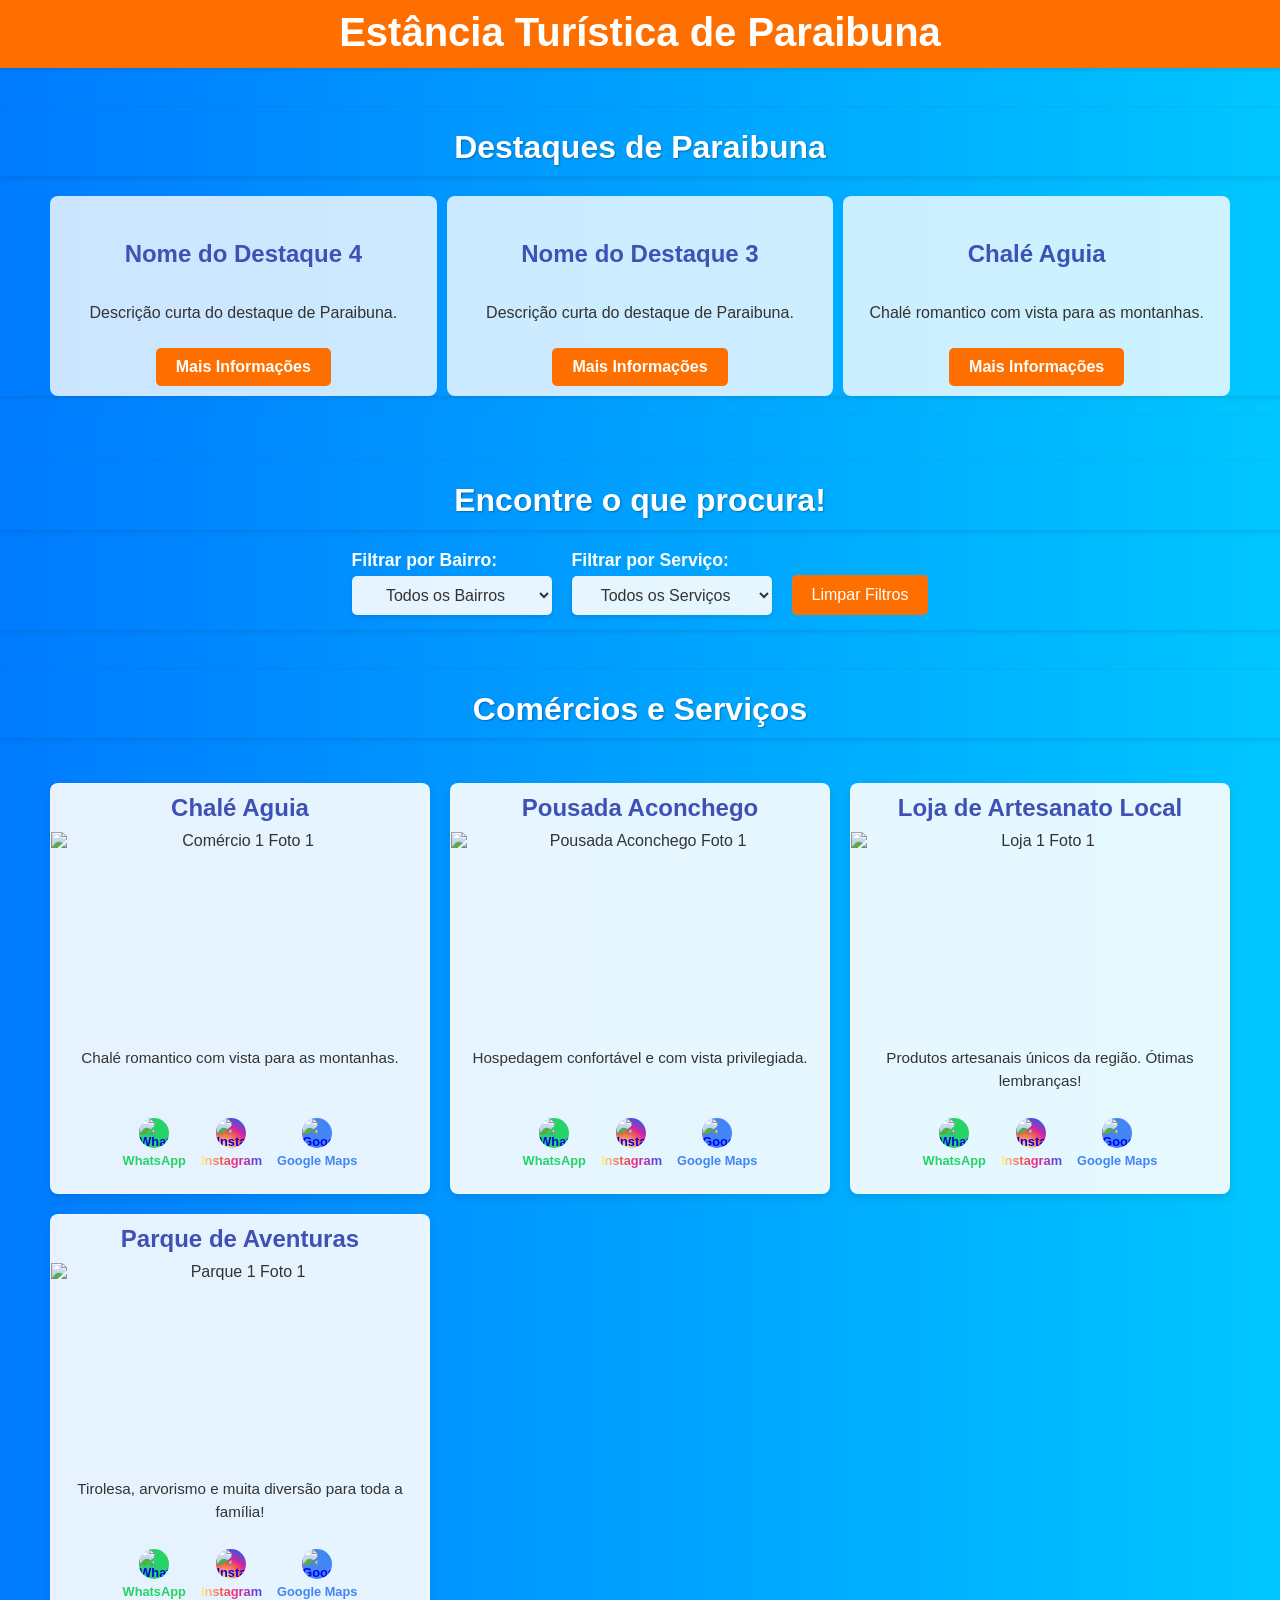
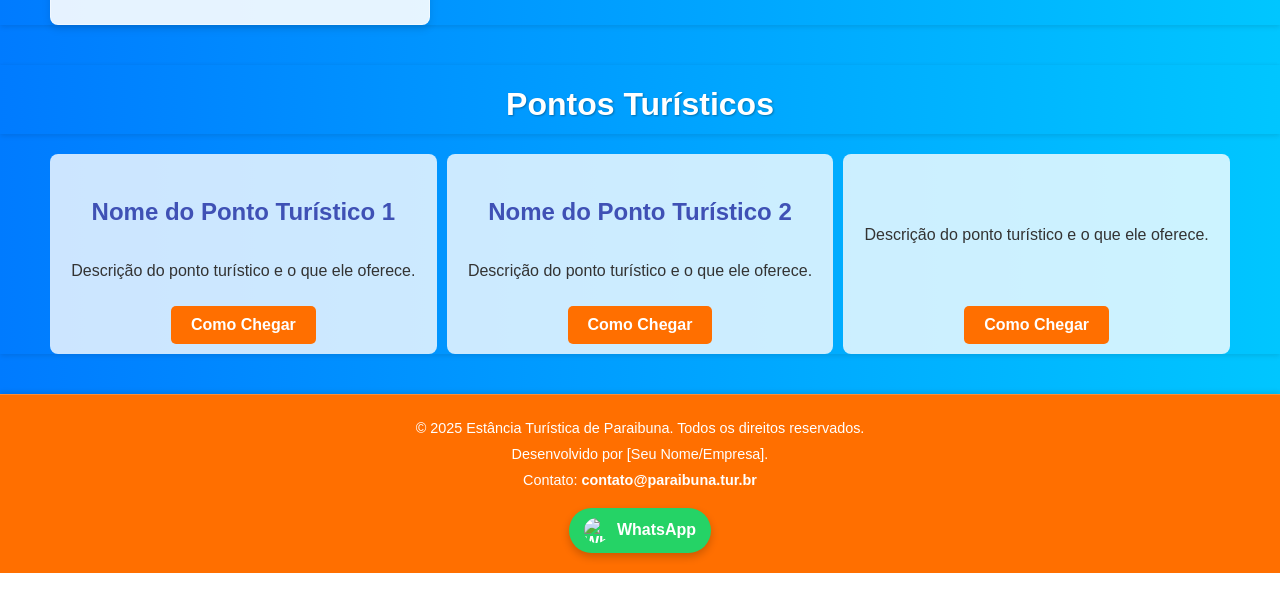
==== index.htm @ 06faa643 "Add files via upload" ====
<!DOCTYPE html>
<html lang="pt-BR">
<head>
    <meta charset="UTF-8">
    <meta name="viewport" content="width=device-width, initial-scale=1.0">
    <title>Estância Turística de Paraibuna</title>
    <link rel="stylesheet" href="style.css">
</head>
<body>
    <header id="main-header">
        <h1>Estância Turística de Paraibuna</h1>
    </header>

    <main>
        <section class="carousel-section" id="destaques">
            <h2>Destaques de Paraibuna</h2>
            <div class="section-content-wrapper"> 
                <div class="carousel-container">
                    <div class="carousel-track" id="destaques-track">
                        <div class="carousel-item">
                            <img src="img/chaleaguia.jpeg" alt="Destaque 1">
                            <h3>Chalé Aguia</h3>
                            <p>Chalé romantico com vista para as montanhas.</p>
                            <a href="https://wa.me/5511930080331" target="_blank" class="more-info-btn">Mais Informações</a>
                        </div>
                        <div class="carousel-item">
                            <img src="img/anuncie_aqui.jpg" alt="Destaque 2">
                            <h3>Nome do Destaque 2</h3>
                            <p>Descrição curta do destaque de Paraibuna.</p>
                            <a href="https://wa.me/5512912345678" target="_blank" class="more-info-btn">Mais Informações</a>
                        </div>
                        <div class="carousel-item">
                            <img src="img/anuncie_aqui.jpg" alt="Destaque 3">
                            <h3>Nome do Destaque 3</h3>
                            <p>Descrição curta do destaque de Paraibuna.</p>
                            <a href="https://wa.me/5512912345678" target="_blank" class="more-info-btn">Mais Informações</a>
                        </div>
                        <div class="carousel-item">
                            <img src="https://via.placeholder.com/600x400/FF5733/FFFFFF?text=Destaque+4" alt="Destaque+4">
                            <h3>Nome do Destaque 4</h3>
                            <p>Descrição curta do destaque de Paraibuna.</p>
                            <a href="https://wa.me/5512912345678" target="_blank" class="more-info-btn">Mais Informações</a>
                        </div>
                    </div>
                </div>
            </div> 
        </section>

        <section class="filters-section">
            <h2>Encontre o que procura!</h2>
            <div class="section-content-wrapper"> 
                <div class="filters-content"> 
                    <div class="filter-group">
                        <label for="bairro-filter">Filtrar por Bairro:</label>
                        <select id="bairro-filter">
                            <option value="todos">Selecione um Bairro</option> 
                            </select>
                    </div>
                    <div class="filter-group">
                        <label for="servico-filter">Filtrar por Serviço:</label>
                        <select id="servico-filter">
                            <option value="todos">Selecione um Serviço</option> 
                            </select>
                    </div>
                    <button class="clear-filter-btn" id="clear-filter-btn">Limpar Filtros</button>
                </div>
            </div> 
        </section>

        <section class="ads-section" id="ads-section"> <h2>Comércios e Serviços</h2>
            <div id="filter-message"></div> 
            <div class="section-content-wrapper"> 
                <div class="ads-grid">
                    <div class="ad-item" data-bairro="campo redondo" data-servico="Pousadas">
                        <h3>Chalé Aguia</h3>
                        <div class="mini-carousel-container">
                            <div class="mini-carousel-track">
                                <div class="mini-carousel-slide"><img src="img/chaleaguia.jpeg" alt="Comércio 1 Foto 1"></div>
                                <div class="mini-carousel-slide"><img src="https://via.placeholder.com/300x200/00FF00/FFFFFF?text=Comercio+1.2" alt="Comércio 1 Foto 2"></div>
                                <div class="mini-carousel-slide"><img src="https://via.placeholder.com/300x200/0000FF/FFFFFF?text=Comercio+1.3" alt="Comércio 1 Foto 3"></div>
                                <div class="mini-carousel-slide"><img src="https://via.placeholder.com/300x200/FF0000/FFFFFF?text=Comercio+1.1" alt="Comércio 1 Foto 1"></div>
                                <div class="mini-carousel-slide"><img src="https://via.placeholder.com/300x200/00FF00/FFFFFF?text=Comercio+1.2" alt="Comércio 1 Foto 2"></div>
                            </div>
                        </div>
                        <p>Chalé romantico com vista para as montanhas.</p>
                        <div class="social-buttons">
                            <a href="https://wa.me/5511930080331" target="_blank" class="whatsapp-btn">
                                <img src="https://upload.wikimedia.org/wikipedia/commons/thumb/6/6b/WhatsApp.svg/1200px-WhatsApp.svg.png" alt="WhatsApp">
                                <span>WhatsApp</span>
                            </a>
                            <a href="https://instagram.com/renaissance.chales" target="_blank" class="instagram-btn">
                                <img src="https://upload.wikimedia.org/wikipedia/commons/thumb/e/e7/Instagram_logo_2016.svg/1024px-Instagram_logo_2016.svg.png" alt="Instagram">
                                <span>Instagram</span>
                            </a>
                            <a href="https://maps.app.goo.gl/dh6Ki7bWK6wwZjPR6" target="_blank" class="googlemaps-btn">
                                <img src="https://upload.wikimedia.org/wikipedia/commons/thumb/a/aa/Maps_icon_%282020%29.svg/1200px-Maps_icon_%282020%29.svg.png" alt="Google Maps">
                                <span>Google Maps</span>
                            </a>
                        </div>
                    </div>
                    <div class="ad-item" data-bairro="vila-niteroi" data-servico="hospedagem">
                        <h3>Pousada Aconchego</h3>
                        <div class="mini-carousel-container">
                            <div class="mini-carousel-track">
                                <div class="mini-carousel-slide"><img src="https://via.placeholder.com/300x200/FFFF00/000000?text=Pousada+1.1" alt="Pousada Aconchego Foto 1"></div>
                                <div class="mini-carousel-slide"><img src="https://via.placeholder.com/300x200/00FFFF/000000?text=Pousada+1.2" alt="Pousada Aconchego Foto 2"></div>
                                <div class="mini-carousel-slide"><img src="https://via.placeholder.com/300x200/FF00FF/000000?text=Pousada+1.3" alt="Pousada Aconchego Foto 3"></div>
                                <div class="mini-carousel-slide"><img src="https://via.placeholder.com/300x200/FFFF00/000000?text=Pousada+1.1" alt="Pousada Aconchego Foto 1"></div>
                                <div class="mini-carousel-slide"><img src="https://via.placeholder.com/300x200/00FFFF/000000?text=Pousada+1.2" alt="Pousada Aconchego Foto 2"></div>
                            </div>
                        </div>
                        <p>Hospedagem confortável e com vista privilegiada.</p>
                        <div class="social-buttons">
                            <a href="https://wa.me/5512912345678" target="_blank" class="whatsapp-btn">
                                <img src="https://upload.wikimedia.org/wikipedia/commons/thumb/6/6b/WhatsApp.svg/1200px-WhatsApp.svg.png" alt="WhatsApp">
                                <span>WhatsApp</span>
                            </a>
                            <a href="https://instagram.com/seuinstagram" target="_blank" class="instagram-btn">
                                <img src="https://upload.wikimedia.org/wikipedia/commons/thumb/e/e7/Instagram_logo_2016.svg/1024px-Instagram_logo_2016.svg.png" alt="Instagram">
                                <span>Instagram</span>
                            </a>
                            <a href="https://maps.app.goo.gl/seulocalizacao" target="_blank" class="googlemaps-btn">
                                <img src="https://upload.wikimedia.org/wikipedia/commons/thumb/a/aa/Maps_icon_%282020%29.svg/1200px-Maps_icon_%282020%29.svg.png" alt="Google Maps">
                                <span>Google Maps</span>
                            </a>
                        </div>
                    </div>
                    <div class="ad-item" data-bairro="centro" data-servico="loja">
                        <h3>Loja de Artesanato Local</h3>
                        <div class="mini-carousel-container">
                            <div class="mini-carousel-track">
                                <div class="mini-carousel-slide"><img src="https://via.placeholder.com/300x200/8B4513/FFFFFF?text=Loja+1.1" alt="Loja 1 Foto 1"></div>
                                <div class="mini-carousel-slide"><img src="https://via.placeholder.com/300x200/D2B48C/000000?text=Loja+1.2" alt="Loja 1 Foto 2"></div>
                            </div>
                        </div>
                        <p>Produtos artesanais únicos da região. Ótimas lembranças!</p>
                        <div class="social-buttons">
                            <a href="https://wa.me/5512912345678" target="_blank" class="whatsapp-btn">
                                <img src="https://upload.wikimedia.org/wikipedia/commons/thumb/6/6b/WhatsApp.svg/1200px-WhatsApp.svg.png" alt="WhatsApp">
                                <span>WhatsApp</span>
                            </a>
                            <a href="https://instagram.com/seuinstagram" target="_blank" class="instagram-btn">
                                <img src="https://upload.wikimedia.org/wikipedia/commons/thumb/e/e7/Instagram_logo_2016.svg/1024px-Instagram_logo_2016.svg.png" alt="Instagram">
                                <span>Instagram</span>
                            </a>
                            <a href="https://maps.app.goo.gl/seulocalizacao" target="_blank" class="googlemaps-btn">
                                <img src="https://upload.wikimedia.org/wikipedia/commons/thumb/a/aa/Maps_icon_%282020%29.svg/1200px-Maps_icon_%282020%29.svg.png" alt="Google Maps">
                                <span>Google Maps</span>
                            </a>
                        </div>
                    </div>
                    <div class="ad-item" data-bairro="comerciarios" data-servico="lazer">
                        <h3>Parque de Aventuras</h3>
                        <div class="mini-carousel-container">
                            <div class="mini-carousel-track">
                                <div class="mini-carousel-slide"><img src="img/anuncie_aqui.jpg" alt="Parque 1 Foto 1"></div>
                                <div class="mini-carousel-slide"><img src="img/anuncie_aqui.jpg" alt="Parque 1 Foto 2"></div>
                            </div>
                        </div>
                        <p>Tirolesa, arvorismo e muita diversão para toda a família!</p>
                        <div class="social-buttons">
                            <a href="https://wa.me/5512912345678" target="_blank" class="whatsapp-btn">
                                <img src="https://upload.wikimedia.org/wikipedia/commons/thumb/6/6b/WhatsApp.svg/1200px-WhatsApp.svg.png" alt="WhatsApp">
                                <span>WhatsApp</span>
                            </a>
                            <a href="https://instagram.com/seuinstagram" target="_blank" class="instagram-btn">
                                <img src="https://upload.wikimedia.org/wikipedia/commons/thumb/e/e7/Instagram_logo_2016.svg/1024px-Instagram_logo_2016.svg.png" alt="Instagram">
                                <span>Instagram</span>
                            </a>
                            <a href="https://maps.app.goo.gl/seulocalizacao" target="_blank" class="googlemaps-btn">
                                <img src="https://upload.wikimedia.org/wikipedia/commons/thumb/a/aa/Maps_icon_%282020%29.svg/1200px-Maps_icon_%282020%29.svg.png" alt="Google Maps">
                                <span>Google Maps</span>
                            </a>
                        </div>
                    </div>
                </div>
            </div> 
        </section>

        <section class="carousel-section" id="pontos-turisticos">
            <h2>Pontos Turísticos</h2>
            <div class="section-content-wrapper"> 
                <div class="carousel-container">
                    <div class="carousel-track" id="pontos-turisticos-track">
                        <div class="carousel-item">
                            <img src="img/anuncie_aqui.jpg" alt="Ponto Turístico 1">
                            <h3>Nome do Ponto Turístico 1</h3>
                            <p>Descrição do ponto turístico e o que ele oferece.</p>
                            <a href="https://maps.app.goo.gl/seulocalizacao" target="_blank" class="how-to-get-btn">Como Chegar</a>
                        </div>
                        <div class="carousel-item">
                            <img src="img/anuncie_aqui.jpg" alt="Ponto Turístico 2">
                            <h3>Nome do Ponto Turístico 2</h3>
                            <p>Descrição do ponto turístico e o que ele oferece.</p>
                            <a href="https://maps.app.goo.gl/seulocalizacao" target="_blank" class="how-to-get-btn">Como Chegar</a>
                        </div>
                        <div class="carousel-item">
                            <img src="https://via.placeholder.com/600x400/A0FF33/FFFFFF?text=Ponto+Turistico+3" alt="Ponto Turístico 3">
                            <p>Descrição do ponto turístico e o que ele oferece.</p>
                            <a href="https://maps.app.goo.gl/seulocalizacao" target="_blank" class="how-to-get-btn">Como Chegar</a>
                        </div>
                        <div class="carousel-item">
                            <img src="https://via.placeholder.com/600x400/33A0FF/FFFFFF?text=Ponto+Turistico+4" alt="Ponto Turístico 4">
                            <h3>Nome do Ponto Turístico 4</h3>
                            <p>Descrição do ponto turístico e o que ele oferece.</p>
                            <a href="https://maps.app.goo.gl/seulocalizacao" target="_blank" class="how-to-get-btn">Como Chegar</a>
                        </div>
                    </div>
                </div>
            </div> 
        </section>
    </main>

    <footer>
        <p>© 2025 Estância Turística de Paraibuna. Todos os direitos reservados.</p>
        <p>Desenvolvido por [Seu Nome/Empresa].</p>
        <p>Contato: <a href="mailto:contato@paraibuna.tur.br">contato@paraibuna.tur.br</a></p>
        <a href="https://wa.me/5512912345678" target="_blank" class="whatsapp-footer-button">
            <img src="https://upload.wikimedia.org/wikipedia/commons/thumb/6/6b/WhatsApp.svg/1200px-WhatsApp.svg.png" alt="WhatsApp">
            WhatsApp
        </a>
    </footer>

    <script src="script.js"></script>
</body>
</html>
---- style.css ----
/* Variáveis para cores */
:root {
    --primary-color: #FF6F00;
    --secondary-color: #00C853;
    --accent-color: #3F51B5;
    --text-color: #333;
    --gradient-blue-start: #007bff;
    --gradient-blue-end: #00c6ff;
    --gradient-grey-start: #f0f0f0;
    --gradient-grey-end: #e0e0e0;

    /* Novas variáveis para cores das redes sociais */
    --whatsapp-color: #25D366;
    --instagram-color-start: #fdf497; /* Usando cores do gradiente do Instagram */
    --instagram-color-end: #285AEB;
    --googlemaps-color: #4285F4;

    /* Nova variável para a cor da mensagem de filtro - Agora PRETO */
    --filter-message-color: #000000; /* Preto puro */
}

body {
    font-family: Arial, sans-serif;
    margin: 0; 
    padding: 0; 
    box-sizing: border-box;
    background: linear-gradient(to right, var(--gradient-blue-start), var(--gradient-blue-end));
    color: var(--text-color);
}

header {
    background-color: var(--primary-color);
    color: white;
    padding: 10px;
    text-align: center;
    box-shadow: 0 2px 4px rgba(0, 0, 0, 0.1);
    display: flex;
    align-items: center;
    justify-content: center;
    /* Fixa o header (título do site) no topo */
    position: sticky;
    top: 0;
    z-index: 100; /* Garante que fique acima de tudo */
    /* Adicionado um ID para referenciar no JavaScript */
    id: "main-header";
}

h1 {
    color: white;
    font-size: 2.5em;
    margin: 0;
    padding-bottom: 3px;
}

h2, h3 {
    color: var(--accent-color);
    text-align: center;
    margin-bottom: 20px;
}

h2 {
    font-size: 2em;
    margin-top: 40px; /* Mantém a margem superior para o espaçamento entre seções */
    color: white;
    text-shadow: 1px 1px 2px rgba(0,0,0,0.3);
    /* Estilo para fixar o título da seção no topo */
    position: sticky;
    /* top será ajustado via JavaScript para ser dinâmico */
    z-index: 10; /* Garante que fique acima de outros elementos da seção, mas abaixo do header */
    background: linear-gradient(to right, var(--gradient-blue-start), var(--gradient-blue-end));
    padding-bottom: 10px; /* Adiciona um pouco de padding abaixo para não grudar no conteúdo */
    padding-top: 20px; /* Mantém o padding superior consistente */
    box-shadow: 0 2px 5px rgba(0, 0, 0, 0.1); /* Sombra para destacar */
    line-height: 1.2; /* Adiciona um pouco de espaço na linha para evitar corte de texto */
}

h3 {
    font-size: 1.5em;
}

/* Contêiner geral para centralizar e adicionar margens laterais */
.section-content-wrapper {
    max-width: 1200px; /* Limite a largura máxima */
    margin: 0 auto; /* Centraliza o contêiner */
    padding: 0 10px; /* 10px de margem nas laterais */
    box-sizing: border-box; /* Garante que o padding não adicione largura extra */
}

section {
    margin-bottom: 20px;
    background: linear-gradient(to right, var(--gradient-blue-start), var(--gradient-blue-end));
    box-shadow: 0 2px 5px rgba(0, 0, 0, 0.1);
    border-radius: 0; 
    max-width: 100%; 
}

/* Aumentar o espaçamento entre as imagens dos carrosséis */
.carousel-track {
    display: flex;
    transition: transform 0.5s ease-in-out;
    will-change: transform;
    gap: 10px; 
}

/* Contêiner do carrossel para gerenciar o overflow */
.carousel-container {
    overflow: hidden; /* Mova o overflow para o contêiner específico do carrossel */
}

.carousel-item {
    box-sizing: border-box;
    padding: 10px; 
    text-align: center;
    flex-shrink: 0;
    background-color: rgba(255, 255, 255, 0.8);
    border-radius: 8px;
    flex-grow: 1; 
    display: flex; /* Adicionado para permitir alinhamento de itens internos */
    flex-direction: column; /* Organiza conteúdo em coluna */
    justify-content: space-between; /* Espaço entre título, descrição e botão */
}

.carousel-item img {
    max-width: 100%;
    height: auto;
    border-radius: 8px;
    margin-bottom: 10px;
    box-shadow: 0 2px 5px rgba(0, 0, 0, 0.2);
}

/* Estilo para o botão "Mais Informações" (já laranja) */
.more-info-btn {
    display: inline-block;
    background-color: var(--primary-color); /* Usa o laranja do título */
    color: white;
    padding: 10px 20px;
    border-radius: 5px;
    text-decoration: none;
    font-weight: bold;
    margin-top: 10px;
    transition: background-color 0.3s ease;
    align-self: center; /* Centraliza o botão dentro do flex container */
    width: fit-content; /* Ajusta a largura ao conteúdo */
}

.more-info-btn:hover {
    background-color: #d65c00; /* Um tom um pouco mais escuro ao passar o mouse */
}

/* Estilo para o botão "Como Chegar" - AGORA LARANJA */
.how-to-get-btn {
    display: inline-block;
    background-color: var(--primary-color); /* Usando o laranja principal */
    color: white;
    padding: 10px 20px;
    border-radius: 5px;
    text-decoration: none;
    font-weight: bold;
    margin-top: 10px;
    transition: background-color 0.3s ease;
    align-self: center; /* Centraliza o botão dentro do flex container */
    width: fit-content; /* Ajusta a largura ao conteúdo */
}

.how-to-get-btn:hover {
    background-color: #d65c00; /* Um tom um pouco mais escuro ao passar o mouse */
}

.filters-section {
    background: linear-gradient(to right, var(--gradient-blue-start), var(--gradient-blue-end));
    /* Diminuir a altura da sessão de pesquisa em 15px */
    padding-top: 5px; 
    padding-bottom: 5px; 
}
.filters-section h2 {
    color: white;
    /* margin-top: 20px;  Ajuste para não ficar muito grudado no header - já está no H2 geral */
}


.filters-content {
    display: flex;
    flex-wrap: wrap;
    justify-content: center; /* Centraliza os itens de filtro */
    gap: 20px;
    margin-top: 10px; 
    margin-bottom: 10px; 
}

.filter-group label {
    display: block;
    margin-bottom: 5px;
    font-weight: bold;
    font-size: 1.1em;
    color: white;
}

.filter-group select {
    padding: 10px 15px;
    border-radius: 5px;
    border: none;
    font-size: 1em;
    background-color: rgba(255, 255, 255, 0.9);
    color: var(--text-color);
    box-shadow: 0 2px 5px rgba(0, 0, 0, 0.1);
    cursor: pointer;
    /* Aumenta a largura dos campos de pesquisa */
    min-width: 180px; /* Largura mínima para acomodar as palavras */
    width: auto; /* Permite que a largura se ajuste ao conteúdo ou ao min-width */
    /* CENTRALIZA O TEXTO DENTRO DOS CAMPOS DE PESQUISA */
    text-align: center;
}

/* Estilo para o botão de limpar filtro - AGORA LARANJA */
.clear-filter-btn {
    background-color: var(--primary-color); /* Usando o laranja principal */
    color: white;
    padding: 10px 20px;
    border: none;
    border-radius: 5px;
    font-size: 1em;
    cursor: pointer;
    transition: background-color 0.3s ease;
    margin-top: 25px; /* Alinha com os selects */
}

.clear-filter-btn:hover {
    background-color: #d65c00; /* Um tom um pouco mais escuro ao passar o mouse */
}

.ads-section {
    background: linear-gradient(to right, var(--gradient-blue-start), var(--gradient-blue-end));
    /* AQUI: Adicionado scroll-margin-top para compensar o header fixo */
    /* Isso é ajustado via JS para ser dinâmico */
    scroll-margin-top: var(--header-height, 0px); /* Fallback para 0px */
}
.ads-section h2 {
    color: white;
}

/* Estilo para a mensagem do filtro */
#filter-message {
    text-align: center;
    font-size: 1.2em;
    color: var(--filter-message-color); /* Usando a nova variável de cor */
    margin-top: 15px;
    margin-bottom: 15px;
    font-weight: bold;
    text-shadow: none; /* Removendo a sombra para o preto */
    padding: 5px 0; /* Adiciona um pequeno padding para espaçamento */
}

.ads-grid {
    display: grid; 
    grid-template-columns: repeat(auto-fit, minmax(280px, 1fr)); 
    gap: 20px; 
    justify-content: center; 
}

.ad-item {
    border: 1px solid rgba(255, 255, 255, 0.5);
    border-radius: 8px;
    overflow: hidden;
    box-shadow: 0 4px 8px rgba(0, 0, 0, 0.1);
    background-color: rgba(255, 255, 255, 0.9);
    padding-bottom: 15px;
    display: flex;
    flex-direction: column;
    justify-content: space-between;
    text-align: center;
}

.ad-item h3 {
    padding: 10px;
    margin: 0;
    text-align: center;
    color: var(--accent-color);
}

.ad-item p {
    padding: 0 15px;
    font-size: 0.95em;
    line-height: 1.5;
    flex-grow: 1;
    text-align: center;
}

.mini-carousel-container {
    position: relative;
    width: 100%;
    overflow: hidden;
}

.mini-carousel-track {
    display: flex;
    transition: transform 0.5s ease-in-out;
    will-change: transform;
    gap: 3px; 
}

.mini-carousel-slide {
    box-sizing: border-box;
    min-width: 100%; 
    flex-shrink: 0;
}

.mini-carousel-slide img {
    width: 100%;
    height: 200px;
    object-fit: cover;
    display: block;
}

.social-buttons {
    display: flex;
    justify-content: center;
    /* AUMENTA O ESPAÇAMENTO ENTRE OS BOTÕES DOS MINI CARROSSÉIS */
    gap: 15px; 
    padding: 10px 15px;
    margin-top: auto;
}

.social-buttons a {
    display: flex;
    flex-direction: column;
    align-items: center;
    text-decoration: none;
    font-size: 0.8em;
    font-weight: bold;
    transition: transform 0.2s ease;
}

.social-buttons a:hover {
    transform: translateY(-3px);
}

/* Cores dos textos dos botões de redes sociais */
.whatsapp-btn span { color: var(--whatsapp-color); }
.instagram-btn span { 
    /* Gradiente para o texto do Instagram */
    background: linear-gradient(to right, #fdf497, #fd5949, #d6249f, #285AEB);
    -webkit-background-clip: text;
    -webkit-text-fill-color: transparent;
    background-clip: text;
    color: transparent; /* Fallback */
 }
.googlemaps-btn span { color: var(--googlemaps-color); }


.social-buttons img {
    width: 30px;
    height: 30px;
    margin-bottom: 5px;
    /* Deixa os ícones redondos */
    border-radius: 50%; /* Faz o elemento ser um círculo perfeito */
}

/* Cores dos ícones baseadas nos nomes das classes */
.whatsapp-btn img { background-color: var(--whatsapp-color); }
.instagram-btn img { background: radial-gradient(circle at 30% 107%, #fdf497 0%, #fdf497 5%, #fd5949 45%, #d6249f 60%, #285AEB 90%); border-radius: 50%; } /* Ajustado para 50% */
.googlemaps-btn img { background-color: var(--googlemaps-color); }

footer {
    background-color: var(--primary-color); /* Alterado para laranja do título */
    color: white;
    text-align: center;
    padding: 20px;
    margin-top: 40px;
    border-top: 1px solid rgba(255, 255, 255, 0.2);
    box-shadow: 0 -2px 5px rgba(0, 0, 0, 0.1);
    display: flex; /* Adicionado para centralizar o botão do whatsapp */
    flex-direction: column; /* Para empilhar o conteúdo */
    align-items: center; /* Centraliza horizontalmente */
    justify-content: center; /* Centraliza verticalmente se houver espaço */
}

footer p {
    margin: 5px 0;
    font-size: 0.9em;
}

footer a {
    color: white;
    text-decoration: none;
    font-weight: bold;
}

footer a:hover {
    text-decoration: underline;
}

/* Estilo para o botão fixo do WhatsApp */
.whatsapp-footer-button {
    background-color: var(--whatsapp-color);
    color: white;
    padding: 10px 15px;
    border-radius: 30px; /* Mais redondo */
    text-decoration: none;
    font-weight: bold;
    display: flex;
    align-items: center;
    gap: 8px;
    box-shadow: 0 4px 8px rgba(0, 0, 0, 0.2);
    z-index: 1000; /* Acima de outros elementos */
    transition: transform 0.2s ease-in-out, background-color 0.2s ease-in-out;
    margin-top: 15px; /* Espaçamento do texto do rodapé */
    width: fit-content; /* Ajusta a largura ao conteúdo */
}

.whatsapp-footer-button:hover {
    transform: scale(1.05);
    background-color: #1DA851; /* Um tom ligeiramente mais escuro no hover */
}

.whatsapp-footer-button img {
    width: 25px;
    height: 25px;
    border-radius: 50%;
}

/* --- Responsividade (Media Queries) --- */
/* Removidas as media queries que definiam min-width dos carousel-item para centralizar no JS */

/* Telas muito pequenas (até 374px, ex: iPhone SE, e 320px) */
@media (max-width: 374px) {
    h1 { font-size: 1.8em; }
    /* Adjusted for encostado */
    h2 { font-size: 1.5em; padding-top: 10px; margin-top: 10px; } 
    
    #destaques { margin-bottom: 0; } /* Encosta carousel na seção de filtro */
    .filters-section { margin-top: 0; } /* Encosta seção de filtro no carousel acima */

    h3 { font-size: 1.2em; }
    .carousel-item { padding: 10px; } 
    
    /* Filter section layout for single line */
    .filters-content { 
        flex-direction: row; 
        flex-wrap: wrap; 
        justify-content: center; 
        gap: 10px; 
    } 
    .filter-group {
        flex-basis: calc(50% - 5px); /* Adjusted for gap of 10px, so 5px each side */
    }
    .filter-group label {
        font-size: 1em; /* Smaller font for labels */
    }
    .filter-group select { 
        width: 100%; 
        min-width: unset; /* Remove previous min-width */
        max-width: 140px; /* Limit width to fit two in a row */
        padding: 8px 10px; /* Slightly smaller padding */
        font-size: 0.9em; /* Smaller font for select */
    }
    .clear-filter-btn { 
        margin-top: 0; /* Align with selects */
        width: 100%; 
        max-width: 140px; /* Match select width */
        padding: 8px 10px; /* Smaller padding */
        font-size: 0.9em; /* Smaller font */
    }

    .social-buttons img { width: 25px; height: 25px; }
    .whatsapp-footer-button { padding: 8px 12px; font-size: 0.9em; }
    .whatsapp-footer-button img { width: 20px; height: 20px; }
}

/* Telas pequenas (375px a 424px, ex: iPhone 6/7/8) */
@media (min-width: 375px) and (max-width: 424px) {
    h1 { font-size: 2em; }
    h2 { font-size: 1.7em; padding-top: 20px; } 
    .carousel-item { padding: 10px; }
    .filters-content { 
        flex-direction: row; 
        flex-wrap: wrap; 
        justify-content: center; 
        gap: 10px; 
    } 
    .filter-group {
        flex-basis: calc(50% - 5px); /* Adjusted for gap of 10px, so 5px each side */
    }
    .filter-group select { 
        width: 100%; 
        min-width: unset; 
        max-width: 160px; 
        padding: 9px 12px;
        font-size: 0.95em;
    }
    .clear-filter-btn {
        margin-top: 0;
        width: 100%;
        max-width: 160px;
        padding: 9px 12px;
        font-size: 0.95em;
    }
    .social-buttons img { width: 28px; height: 28px; }
}

/* Telas pequenas-médias (425px a 767px) */
@media (min-width: 425px) and (max-width: 767px) {
    h1 { font-size: 2.2em; }
    h2 { font-size: 1.8em; padding-top: 20px; } 
    .carousel-item { padding: 10px; }
    .ads-grid { grid-template-columns: repeat(auto-fit, minmax(280px, 1fr)); }
    .filter-group select { min-width: 260px; } 
    .social-buttons img { width: 30px; height: 30px; }
}

/* Telas médias (768px a 1023px, ex: iPad) */
@media (min-width: 768px) and (max-width: 1023px) {
    .ads-grid { grid-template-columns: repeat(2, 1fr); }
    h2 { padding-top: 20px; } 
    .filter-group select { min-width: 200px; } 
}

/* Telas grandes (1024px a 1439px, ex: Laptops) */
@media (min-width: 1024px) and (max-width: 1439px) {
    .ads-grid { grid-template-columns: repeat(3, 1fr); }
    h2 { padding-top: 20px; } 
    .filter-group select { min-width: 200px; } 
}

/* Telas muito grandes (1440px a 2559px, ex: Monitores grandes) */
@media (min-width: 1440px) and (max-width: 2559px) {
    .ads-grid { grid-template-columns: repeat(4, 1fr); }
    h2 { padding-top: 20px; } 
    .filter-group select { min-width: 200px; } 
}

/* Telas ultra grandes (2560px e acima) */
@media (min-width: 2560px) {
    .ads-grid { grid-template-columns: repeat(5, 1fr); }
    h2 { padding-top: 20px; } 
    .filter-group select { min-width: 200px; } 
}
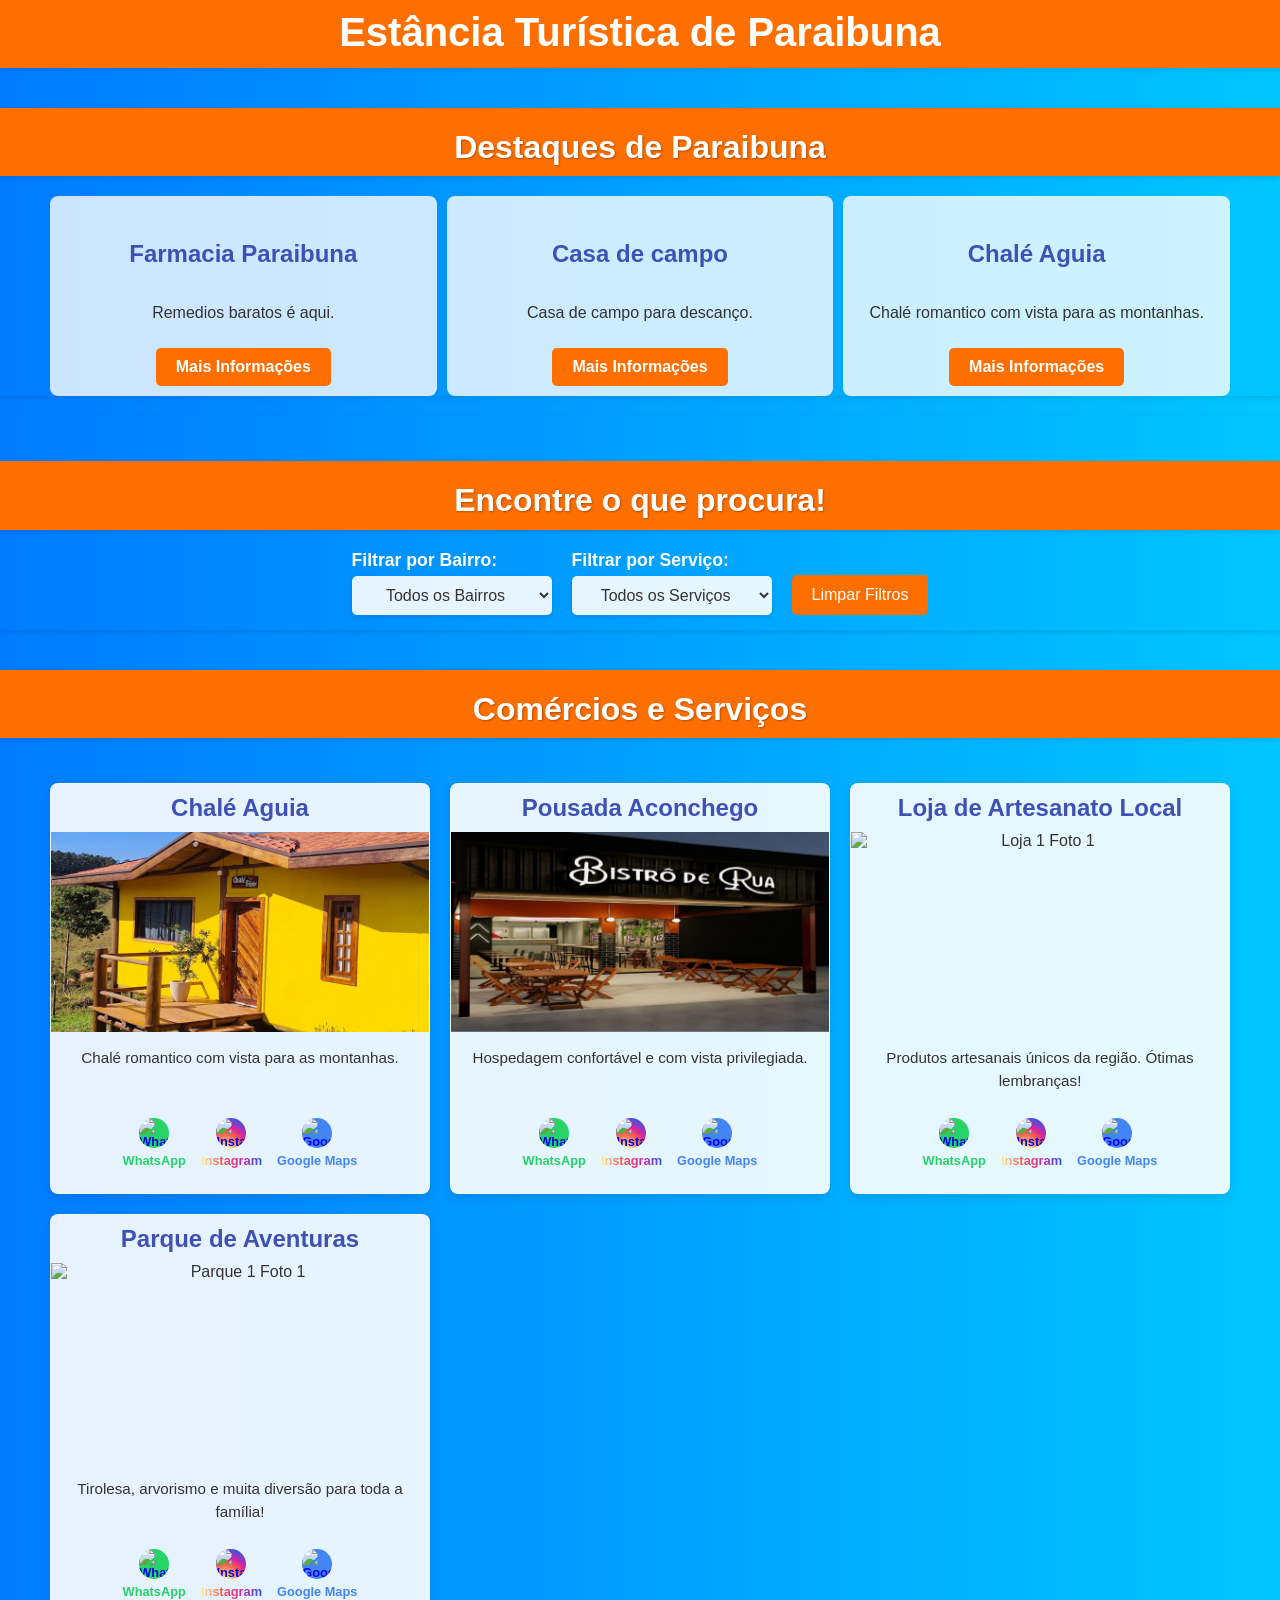
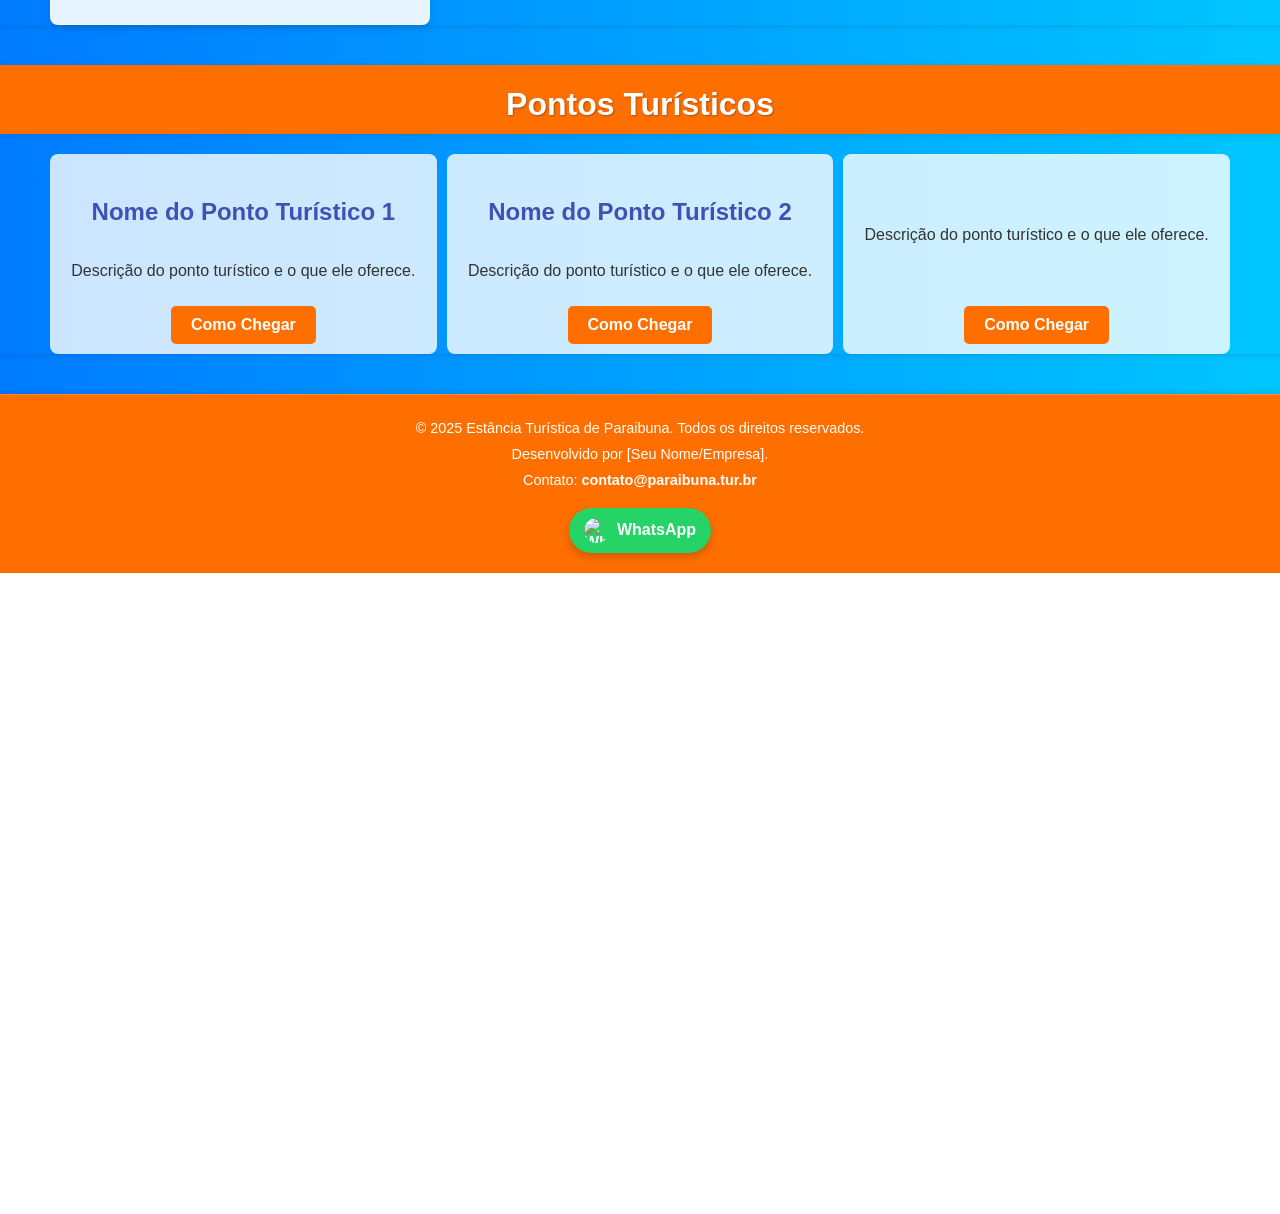
==== commit dea8c584: "Add files via upload" ====
--- a/index.htm
+++ b/index.htm
@@ -18,27 +18,27 @@
                 <div class="carousel-container">
                     <div class="carousel-track" id="destaques-track">
                         <div class="carousel-item">
-                            <img src="img/chaleaguia.jpeg" alt="Destaque 1">
+                            <img src="chaleaguia.jpeg" alt="Destaque 1">
                             <h3>Chalé Aguia</h3>
                             <p>Chalé romantico com vista para as montanhas.</p>
                             <a href="https://wa.me/5511930080331" target="_blank" class="more-info-btn">Mais Informações</a>
                         </div>
                         <div class="carousel-item">
-                            <img src="img/anuncie_aqui.jpg" alt="Destaque 2">
-                            <h3>Nome do Destaque 2</h3>
-                            <p>Descrição curta do destaque de Paraibuna.</p>
+                            <img src="deposito3.jpeg" alt="Destaque 2">
+                            <h3>Deposito Construção Martelo</h3>
+                            <p>Tudo para sua obra em paraibuna.</p>
                             <a href="https://wa.me/5512912345678" target="_blank" class="more-info-btn">Mais Informações</a>
                         </div>
                         <div class="carousel-item">
-                            <img src="img/anuncie_aqui.jpg" alt="Destaque 3">
-                            <h3>Nome do Destaque 3</h3>
-                            <p>Descrição curta do destaque de Paraibuna.</p>
+                            <img src="casa.jpeg" alt="Destaque 3">
+                            <h3>Casa de campo</h3>
+                            <p>Casa de campo para descanço.</p>
                             <a href="https://wa.me/5512912345678" target="_blank" class="more-info-btn">Mais Informações</a>
                         </div>
                         <div class="carousel-item">
-                            <img src="https://via.placeholder.com/600x400/FF5733/FFFFFF?text=Destaque+4" alt="Destaque+4">
-                            <h3>Nome do Destaque 4</h3>
-                            <p>Descrição curta do destaque de Paraibuna.</p>
+                            <img src="farmacia.jpeg" alt="Destaque+4">
+                            <h3>Farmacia Paraibuna</h3>
+                            <p>Remedios baratos é aqui.</p>
                             <a href="https://wa.me/5512912345678" target="_blank" class="more-info-btn">Mais Informações</a>
                         </div>
                     </div>
@@ -75,11 +75,9 @@
                         <h3>Chalé Aguia</h3>
                         <div class="mini-carousel-container">
                             <div class="mini-carousel-track">
-                                <div class="mini-carousel-slide"><img src="img/chaleaguia.jpeg" alt="Comércio 1 Foto 1"></div>
-                                <div class="mini-carousel-slide"><img src="https://via.placeholder.com/300x200/00FF00/FFFFFF?text=Comercio+1.2" alt="Comércio 1 Foto 2"></div>
-                                <div class="mini-carousel-slide"><img src="https://via.placeholder.com/300x200/0000FF/FFFFFF?text=Comercio+1.3" alt="Comércio 1 Foto 3"></div>
-                                <div class="mini-carousel-slide"><img src="https://via.placeholder.com/300x200/FF0000/FFFFFF?text=Comercio+1.1" alt="Comércio 1 Foto 1"></div>
-                                <div class="mini-carousel-slide"><img src="https://via.placeholder.com/300x200/00FF00/FFFFFF?text=Comercio+1.2" alt="Comércio 1 Foto 2"></div>
+                                <div class="mini-carousel-slide"><img src="chaleaguia.jpeg" alt="pousada chalé aguia"></div>
+                                <div class="mini-carousel-slide"><img src="bar1.jpeg" alt="Pousada chalé aguia"></div>
+                               
                             </div>
                         </div>
                         <p>Chalé romantico com vista para as montanhas.</p>
@@ -98,15 +96,12 @@
                             </a>
                         </div>
                     </div>
-                    <div class="ad-item" data-bairro="vila-niteroi" data-servico="hospedagem">
+                    <div class="ad-item" data-bairro="Vila Amélia" data-servico="hospedagem">
                         <h3>Pousada Aconchego</h3>
                         <div class="mini-carousel-container">
                             <div class="mini-carousel-track">
-                                <div class="mini-carousel-slide"><img src="https://via.placeholder.com/300x200/FFFF00/000000?text=Pousada+1.1" alt="Pousada Aconchego Foto 1"></div>
-                                <div class="mini-carousel-slide"><img src="https://via.placeholder.com/300x200/00FFFF/000000?text=Pousada+1.2" alt="Pousada Aconchego Foto 2"></div>
-                                <div class="mini-carousel-slide"><img src="https://via.placeholder.com/300x200/FF00FF/000000?text=Pousada+1.3" alt="Pousada Aconchego Foto 3"></div>
-                                <div class="mini-carousel-slide"><img src="https://via.placeholder.com/300x200/FFFF00/000000?text=Pousada+1.1" alt="Pousada Aconchego Foto 1"></div>
-                                <div class="mini-carousel-slide"><img src="https://via.placeholder.com/300x200/00FFFF/000000?text=Pousada+1.2" alt="Pousada Aconchego Foto 2"></div>
+                                <div class="mini-carousel-slide"><img src="bar2.jpg" alt="Pousada Aconchego Foto 1"></div>
+                                
                             </div>
                         </div>
                         <p>Hospedagem confortável e com vista privilegiada.</p>
@@ -189,7 +184,7 @@
                             <a href="https://maps.app.goo.gl/seulocalizacao" target="_blank" class="how-to-get-btn">Como Chegar</a>
                         </div>
                         <div class="carousel-item">
-                            <img src="img/anuncie_aqui.jpg" alt="Ponto Turístico 2">
+                            <img src="logo.png" alt="Ponto Turístico 2">
                             <h3>Nome do Ponto Turístico 2</h3>
                             <p>Descrição do ponto turístico e o que ele oferece.</p>
                             <a href="https://maps.app.goo.gl/seulocalizacao" target="_blank" class="how-to-get-btn">Como Chegar</a>
--- a/style.css
+++ b/style.css
@@ -53,21 +53,21 @@
 }
 
 h2, h3 {
-    color: var(--accent-color);
     text-align: center;
     margin-bottom: 20px;
 }
 
+/* Revertido para texto branco e fundo laranja */
 h2 {
     font-size: 2em;
     margin-top: 40px; /* Mantém a margem superior para o espaçamento entre seções */
-    color: white;
-    text-shadow: 1px 1px 2px rgba(0,0,0,0.3);
+    color: white; /* Cor do texto branco */
+    text-shadow: 1px 1px 2px rgba(0,0,0,0.3); /* Adiciona sombra de volta */
     /* Estilo para fixar o título da seção no topo */
     position: sticky;
     /* top será ajustado via JavaScript para ser dinâmico */
     z-index: 10; /* Garante que fique acima de outros elementos da seção, mas abaixo do header */
-    background: linear-gradient(to right, var(--gradient-blue-start), var(--gradient-blue-end));
+    background: var(--primary-color); /* Fundo laranja */
     padding-bottom: 10px; /* Adiciona um pouco de padding abaixo para não grudar no conteúdo */
     padding-top: 20px; /* Mantém o padding superior consistente */
     box-shadow: 0 2px 5px rgba(0, 0, 0, 0.1); /* Sombra para destacar */
@@ -75,6 +75,7 @@
 }
 
 h3 {
+    color: var(--accent-color); /* Mantido azul para H3 */
     font-size: 1.5em;
 }
 
@@ -172,10 +173,7 @@
     padding-top: 5px; 
     padding-bottom: 5px; 
 }
-.filters-section h2 {
-    color: white;
-    /* margin-top: 20px;  Ajuste para não ficar muito grudado no header - já está no H2 geral */
-}
+/* Removido o color: white; daqui para usar a cor definida em h2 */
 
 
 .filters-content {
@@ -234,9 +232,8 @@
     /* Isso é ajustado via JS para ser dinâmico */
     scroll-margin-top: var(--header-height, 0px); /* Fallback para 0px */
 }
-.ads-section h2 {
-    color: white;
-}
+/* Removido o color: white; daqui para usar a cor definida em h2 */
+
 
 /* Estilo para a mensagem do filtro */
 #filter-message {
@@ -461,7 +458,9 @@
         font-size: 0.9em; /* Smaller font */
     }
 
-    .social-buttons img { width: 25px; height: 25px; }
+    /* Aumentar o tamanho dos botões de redes sociais em telas pequenas */
+    .social-buttons img { width: 35px; height: 35px; } 
+
     .whatsapp-footer-button { padding: 8px 12px; font-size: 0.9em; }
     .whatsapp-footer-button img { width: 20px; height: 20px; }
 }
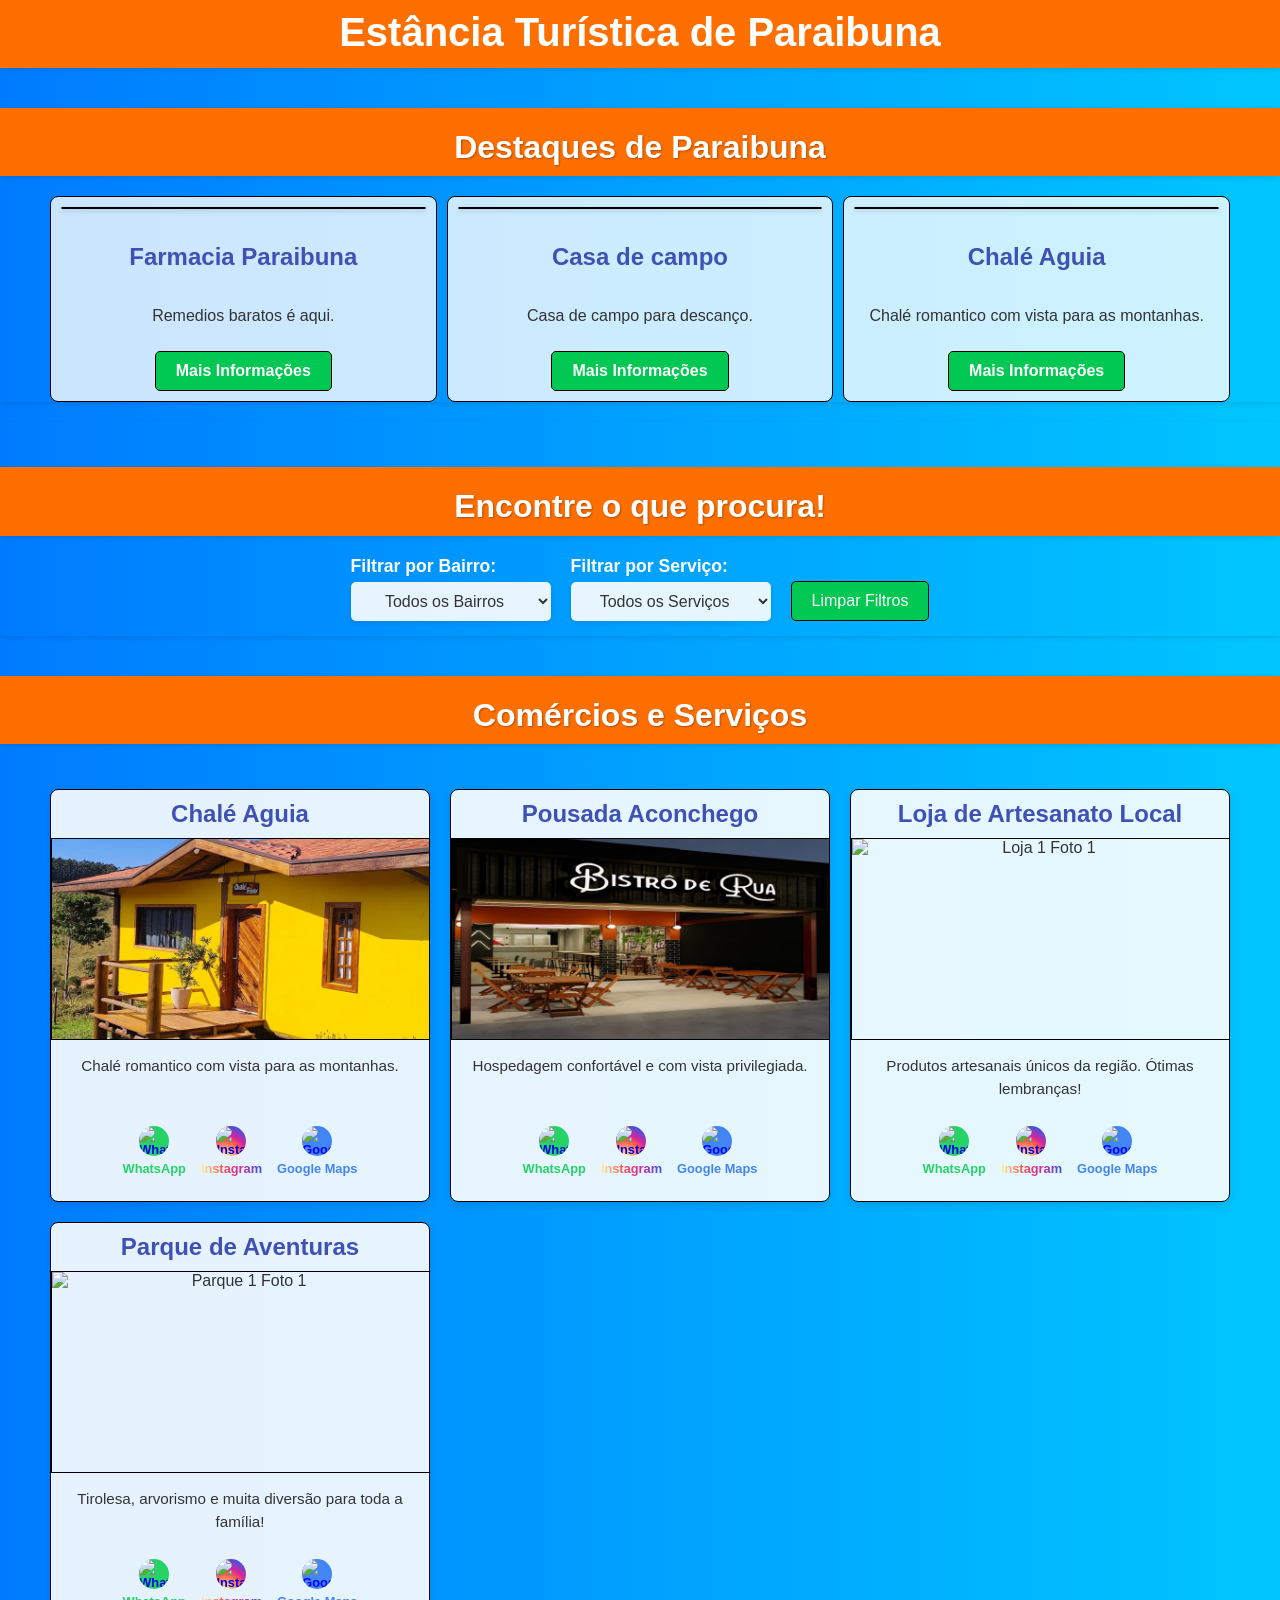
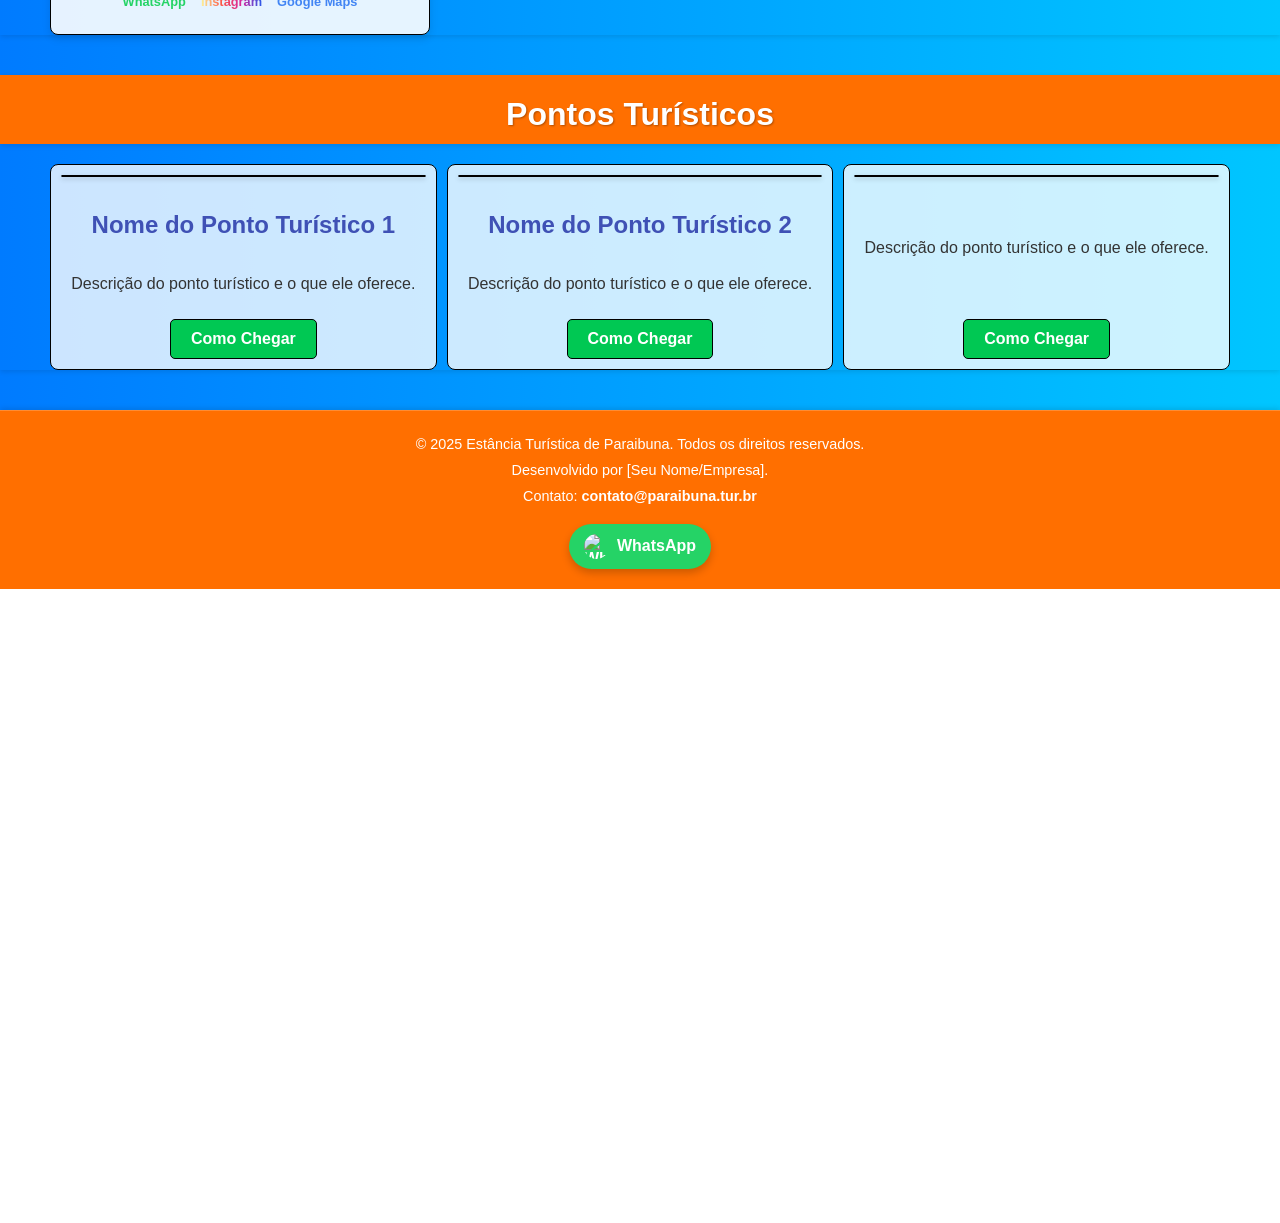
==== commit 878610bc: "Add files via upload" ====
--- a/index.htm
+++ b/index.htm
@@ -5,6 +5,14 @@
     <meta name="viewport" content="width=device-width, initial-scale=1.0">
     <title>Estância Turística de Paraibuna</title>
     <link rel="stylesheet" href="style.css">
+    <script async src="https://www.googletagmanager.com/gtag/js?id=G-9XLEEBZ9YF"></script>
+    <script>
+      window.dataLayer = window.dataLayer || [];
+      function gtag(){dataLayer.push(arguments);}
+      gtag('js', new Date());
+
+      gtag('config', 'G-9XLEEBZ9YF');
+    </script>
 </head>
 <body>
     <header id="main-header">
--- a/style.css
+++ b/style.css
@@ -1,7 +1,7 @@
 /* Variáveis para cores */
 :root {
-    --primary-color: #FF6F00;
-    --secondary-color: #00C853;
+    --primary-color: #FF6F00; /* Mantém laranja para o header/footer */
+    --secondary-color: #00C853; /* Este já é um verde, podemos usá-lo */
     --accent-color: #3F51B5;
     --text-color: #333;
     --gradient-blue-start: #007bff;
@@ -17,6 +17,10 @@
 
     /* Nova variável para a cor da mensagem de filtro - Agora PRETO */
     --filter-message-color: #000000; /* Preto puro */
+
+    /* Nova variável para a cor dos botões principais - VERDE */
+    --main-button-color: #00C853; /* Usando o verde de --secondary-color */
+    --main-button-hover-color: #00963F; /* Um verde um pouco mais escuro para o hover */
 }
 
 body {
@@ -119,6 +123,7 @@
     display: flex; /* Adicionado para permitir alinhamento de itens internos */
     flex-direction: column; /* Organiza conteúdo em coluna */
     justify-content: space-between; /* Espaço entre título, descrição e botão */
+    border: 1px solid black; /* Adicionado: Borda preta de 1px */
 }
 
 .carousel-item img {
@@ -127,12 +132,13 @@
     border-radius: 8px;
     margin-bottom: 10px;
     box-shadow: 0 2px 5px rgba(0, 0, 0, 0.2);
+    border: 1px solid black; /* Adicionado: Borda preta de 1px para imagens */
 }
 
 /* Estilo para o botão "Mais Informações" (já laranja) */
 .more-info-btn {
     display: inline-block;
-    background-color: var(--primary-color); /* Usa o laranja do título */
+    background-color: var(--main-button-color); /* Usa o verde */
     color: white;
     padding: 10px 20px;
     border-radius: 5px;
@@ -142,16 +148,17 @@
     transition: background-color 0.3s ease;
     align-self: center; /* Centraliza o botão dentro do flex container */
     width: fit-content; /* Ajusta a largura ao conteúdo */
+    border: 1px solid black; /* Adicionado: Borda preta de 1px */
 }
 
 .more-info-btn:hover {
-    background-color: #d65c00; /* Um tom um pouco mais escuro ao passar o mouse */
+    background-color: var(--main-button-hover-color); /* Um tom um pouco mais escuro ao passar o mouse */
 }
 
 /* Estilo para o botão "Como Chegar" - AGORA LARANJA */
 .how-to-get-btn {
     display: inline-block;
-    background-color: var(--primary-color); /* Usando o laranja principal */
+    background-color: var(--main-button-color); /* Usando o verde principal */
     color: white;
     padding: 10px 20px;
     border-radius: 5px;
@@ -161,10 +168,11 @@
     transition: background-color 0.3s ease;
     align-self: center; /* Centraliza o botão dentro do flex container */
     width: fit-content; /* Ajusta a largura ao conteúdo */
+    border: 1px solid black; /* Adicionado: Borda preta de 1px */
 }
 
 .how-to-get-btn:hover {
-    background-color: #d65c00; /* Um tom um pouco mais escuro ao passar o mouse */
+    background-color: var(--main-button-hover-color); /* Um tom um pouco mais escuro ao passar o mouse */
 }
 
 .filters-section {
@@ -211,10 +219,10 @@
 
 /* Estilo para o botão de limpar filtro - AGORA LARANJA */
 .clear-filter-btn {
-    background-color: var(--primary-color); /* Usando o laranja principal */
+    background-color: var(--main-button-color); /* Usando o verde principal */
     color: white;
     padding: 10px 20px;
-    border: none;
+    border: 1px solid black; /* Alterado de 'border: none;' para borda preta de 1px */
     border-radius: 5px;
     font-size: 1em;
     cursor: pointer;
@@ -223,7 +231,7 @@
 }
 
 .clear-filter-btn:hover {
-    background-color: #d65c00; /* Um tom um pouco mais escuro ao passar o mouse */
+    background-color: var(--main-button-hover-color); /* Um tom um pouco mais escuro ao passar o mouse */
 }
 
 .ads-section {
@@ -255,7 +263,7 @@
 }
 
 .ad-item {
-    border: 1px solid rgba(255, 255, 255, 0.5);
+    border: 1px solid black; /* Alterado de rgba(255, 255, 255, 0.5) para preto */
     border-radius: 8px;
     overflow: hidden;
     box-shadow: 0 4px 8px rgba(0, 0, 0, 0.1);
@@ -306,6 +314,7 @@
     height: 200px;
     object-fit: cover;
     display: block;
+    border: 1px solid black; /* Adicionado: Borda preta de 1px para imagens do mini-carrossel */
 }
 
 .social-buttons {
@@ -446,14 +455,14 @@
     .filter-group select { 
         width: 100%; 
         min-width: unset; /* Remove previous min-width */
-        max-width: 140px; /* Limit width to fit two in a row */
+        max-width: 170px; /* Aumentado para exibir "Todos os bairros" e "Todos os serviços" */
         padding: 8px 10px; /* Slightly smaller padding */
         font-size: 0.9em; /* Smaller font for select */
     }
     .clear-filter-btn { 
         margin-top: 0; /* Align with selects */
         width: 100%; 
-        max-width: 140px; /* Match select width */
+        max-width: 170px; /* Ajustado para corresponder à largura dos selects */
         padding: 8px 10px; /* Smaller padding */
         font-size: 0.9em; /* Smaller font */
     }
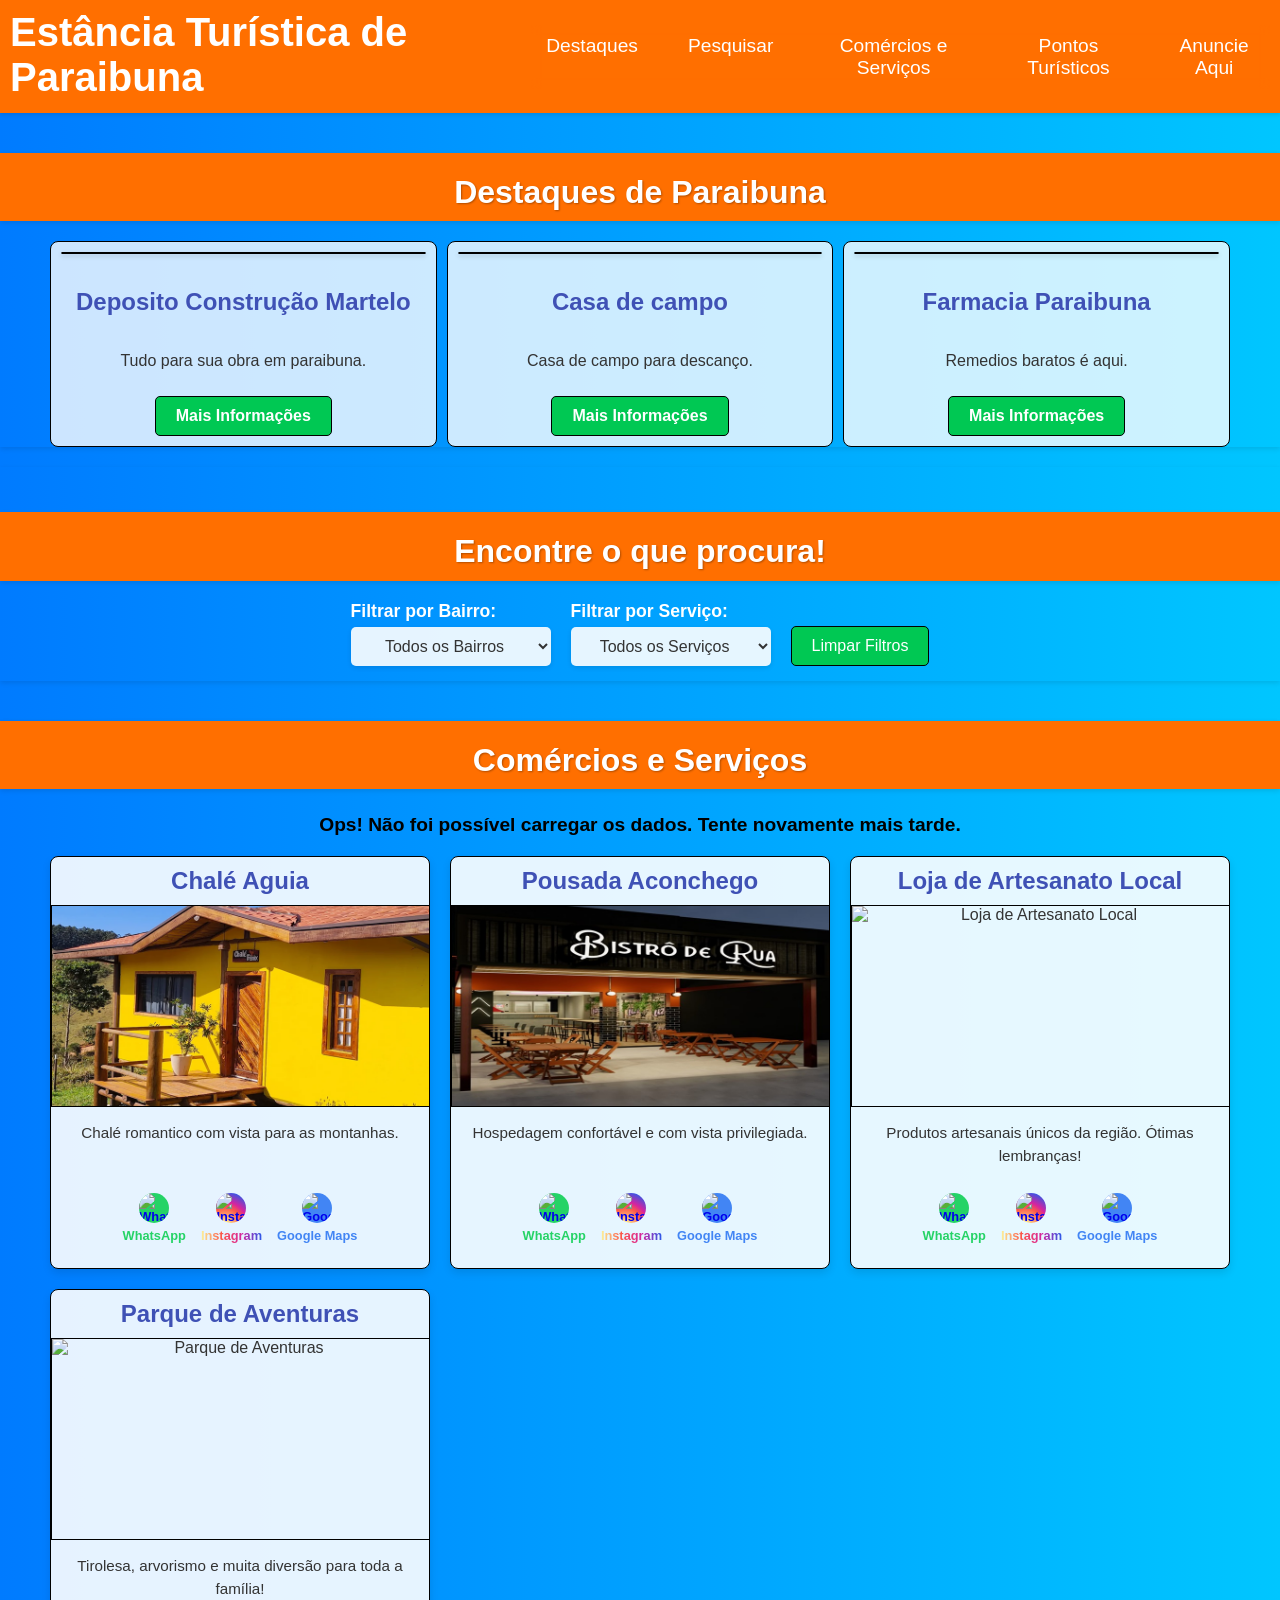
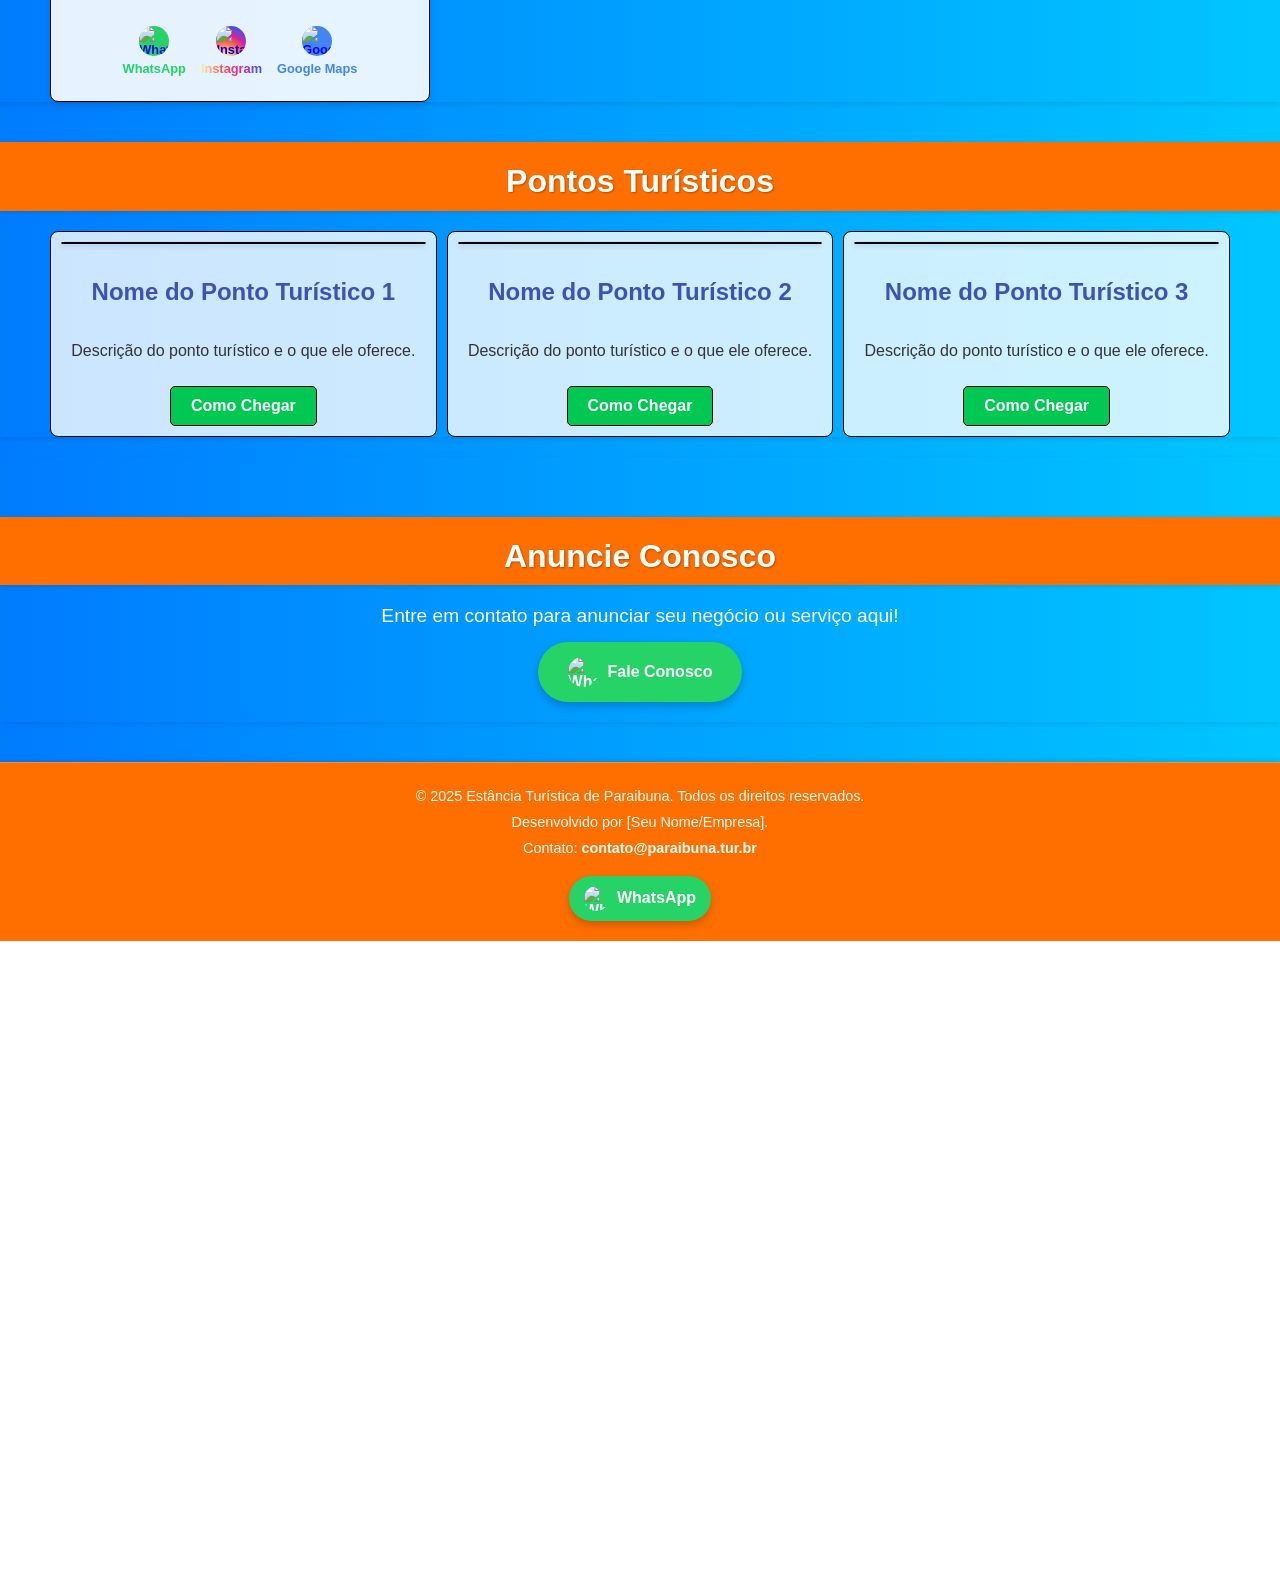
==== commit bc14973c: "Add files via upload" ====
--- a/index.htm
+++ b/index.htm
@@ -17,6 +17,18 @@
 <body>
     <header id="main-header">
         <h1>Estância Turística de Paraibuna</h1>
+        <button id="menu-toggle" aria-label="Abrir menu de navegação">
+            <span class="menu-icon"></span>
+        </button>
+        <nav id="main-nav">
+            <ul>
+                <li><a href="#destaques" class="nav-link">Destaques</a></li>
+                <li><a href="#filters-section" class="nav-link">Pesquisar</a></li>
+                <li><a href="#ads-section" class="nav-link">Comércios e Serviços</a></li>
+                <li><a href="#pontos-turisticos" class="nav-link">Pontos Turísticos</a></li>
+                <li><a href="#anuncie-aqui" class="nav-link">Anuncie Aqui</a></li>
+            </ul>
+        </nav>
     </header>
 
     <main>
@@ -25,192 +37,62 @@
             <div class="section-content-wrapper"> 
                 <div class="carousel-container">
                     <div class="carousel-track" id="destaques-track">
-                        <div class="carousel-item">
-                            <img src="chaleaguia.jpeg" alt="Destaque 1">
-                            <h3>Chalé Aguia</h3>
-                            <p>Chalé romantico com vista para as montanhas.</p>
-                            <a href="https://wa.me/5511930080331" target="_blank" class="more-info-btn">Mais Informações</a>
                         </div>
-                        <div class="carousel-item">
-                            <img src="deposito3.jpeg" alt="Destaque 2">
-                            <h3>Deposito Construção Martelo</h3>
-                            <p>Tudo para sua obra em paraibuna.</p>
-                            <a href="https://wa.me/5512912345678" target="_blank" class="more-info-btn">Mais Informações</a>
-                        </div>
-                        <div class="carousel-item">
-                            <img src="casa.jpeg" alt="Destaque 3">
-                            <h3>Casa de campo</h3>
-                            <p>Casa de campo para descanço.</p>
-                            <a href="https://wa.me/5512912345678" target="_blank" class="more-info-btn">Mais Informações</a>
-                        </div>
-                        <div class="carousel-item">
-                            <img src="farmacia.jpeg" alt="Destaque+4">
-                            <h3>Farmacia Paraibuna</h3>
-                            <p>Remedios baratos é aqui.</p>
-                            <a href="https://wa.me/5512912345678" target="_blank" class="more-info-btn">Mais Informações</a>
-                        </div>
-                    </div>
                 </div>
             </div> 
         </section>
-
-        <section class="filters-section">
+        
+        <section class="filters-section" id="filters-section">
             <h2>Encontre o que procura!</h2>
             <div class="section-content-wrapper"> 
                 <div class="filters-content"> 
                     <div class="filter-group">
                         <label for="bairro-filter">Filtrar por Bairro:</label>
                         <select id="bairro-filter">
-                            <option value="todos">Selecione um Bairro</option> 
-                            </select>
+                            <option value="todos">Todos os Bairros</option> 
+                        </select>
                     </div>
                     <div class="filter-group">
                         <label for="servico-filter">Filtrar por Serviço:</label>
                         <select id="servico-filter">
-                            <option value="todos">Selecione um Serviço</option> 
-                            </select>
+                            <option value="todos">Todos os Serviços</option> 
+                        </select>
                     </div>
                     <button class="clear-filter-btn" id="clear-filter-btn">Limpar Filtros</button>
                 </div>
             </div> 
         </section>
 
-        <section class="ads-section" id="ads-section"> <h2>Comércios e Serviços</h2>
+        <section class="ads-section" id="ads-section"> 
+            <h2>Comércios e Serviços</h2>
             <div id="filter-message"></div> 
             <div class="section-content-wrapper"> 
                 <div class="ads-grid">
-                    <div class="ad-item" data-bairro="campo redondo" data-servico="Pousadas">
-                        <h3>Chalé Aguia</h3>
-                        <div class="mini-carousel-container">
-                            <div class="mini-carousel-track">
-                                <div class="mini-carousel-slide"><img src="chaleaguia.jpeg" alt="pousada chalé aguia"></div>
-                                <div class="mini-carousel-slide"><img src="bar1.jpeg" alt="Pousada chalé aguia"></div>
-                               
-                            </div>
-                        </div>
-                        <p>Chalé romantico com vista para as montanhas.</p>
-                        <div class="social-buttons">
-                            <a href="https://wa.me/5511930080331" target="_blank" class="whatsapp-btn">
-                                <img src="https://upload.wikimedia.org/wikipedia/commons/thumb/6/6b/WhatsApp.svg/1200px-WhatsApp.svg.png" alt="WhatsApp">
-                                <span>WhatsApp</span>
-                            </a>
-                            <a href="https://instagram.com/renaissance.chales" target="_blank" class="instagram-btn">
-                                <img src="https://upload.wikimedia.org/wikipedia/commons/thumb/e/e7/Instagram_logo_2016.svg/1024px-Instagram_logo_2016.svg.png" alt="Instagram">
-                                <span>Instagram</span>
-                            </a>
-                            <a href="https://maps.app.goo.gl/dh6Ki7bWK6wwZjPR6" target="_blank" class="googlemaps-btn">
-                                <img src="https://upload.wikimedia.org/wikipedia/commons/thumb/a/aa/Maps_icon_%282020%29.svg/1200px-Maps_icon_%282020%29.svg.png" alt="Google Maps">
-                                <span>Google Maps</span>
-                            </a>
-                        </div>
                     </div>
-                    <div class="ad-item" data-bairro="Vila Amélia" data-servico="hospedagem">
-                        <h3>Pousada Aconchego</h3>
-                        <div class="mini-carousel-container">
-                            <div class="mini-carousel-track">
-                                <div class="mini-carousel-slide"><img src="bar2.jpg" alt="Pousada Aconchego Foto 1"></div>
-                                
-                            </div>
-                        </div>
-                        <p>Hospedagem confortável e com vista privilegiada.</p>
-                        <div class="social-buttons">
-                            <a href="https://wa.me/5512912345678" target="_blank" class="whatsapp-btn">
-                                <img src="https://upload.wikimedia.org/wikipedia/commons/thumb/6/6b/WhatsApp.svg/1200px-WhatsApp.svg.png" alt="WhatsApp">
-                                <span>WhatsApp</span>
-                            </a>
-                            <a href="https://instagram.com/seuinstagram" target="_blank" class="instagram-btn">
-                                <img src="https://upload.wikimedia.org/wikipedia/commons/thumb/e/e7/Instagram_logo_2016.svg/1024px-Instagram_logo_2016.svg.png" alt="Instagram">
-                                <span>Instagram</span>
-                            </a>
-                            <a href="https://maps.app.goo.gl/seulocalizacao" target="_blank" class="googlemaps-btn">
-                                <img src="https://upload.wikimedia.org/wikipedia/commons/thumb/a/aa/Maps_icon_%282020%29.svg/1200px-Maps_icon_%282020%29.svg.png" alt="Google Maps">
-                                <span>Google Maps</span>
-                            </a>
-                        </div>
-                    </div>
-                    <div class="ad-item" data-bairro="centro" data-servico="loja">
-                        <h3>Loja de Artesanato Local</h3>
-                        <div class="mini-carousel-container">
-                            <div class="mini-carousel-track">
-                                <div class="mini-carousel-slide"><img src="https://via.placeholder.com/300x200/8B4513/FFFFFF?text=Loja+1.1" alt="Loja 1 Foto 1"></div>
-                                <div class="mini-carousel-slide"><img src="https://via.placeholder.com/300x200/D2B48C/000000?text=Loja+1.2" alt="Loja 1 Foto 2"></div>
-                            </div>
-                        </div>
-                        <p>Produtos artesanais únicos da região. Ótimas lembranças!</p>
-                        <div class="social-buttons">
-                            <a href="https://wa.me/5512912345678" target="_blank" class="whatsapp-btn">
-                                <img src="https://upload.wikimedia.org/wikipedia/commons/thumb/6/6b/WhatsApp.svg/1200px-WhatsApp.svg.png" alt="WhatsApp">
-                                <span>WhatsApp</span>
-                            </a>
-                            <a href="https://instagram.com/seuinstagram" target="_blank" class="instagram-btn">
-                                <img src="https://upload.wikimedia.org/wikipedia/commons/thumb/e/e7/Instagram_logo_2016.svg/1024px-Instagram_logo_2016.svg.png" alt="Instagram">
-                                <span>Instagram</span>
-                            </a>
-                            <a href="https://maps.app.goo.gl/seulocalizacao" target="_blank" class="googlemaps-btn">
-                                <img src="https://upload.wikimedia.org/wikipedia/commons/thumb/a/aa/Maps_icon_%282020%29.svg/1200px-Maps_icon_%282020%29.svg.png" alt="Google Maps">
-                                <span>Google Maps</span>
-                            </a>
-                        </div>
-                    </div>
-                    <div class="ad-item" data-bairro="comerciarios" data-servico="lazer">
-                        <h3>Parque de Aventuras</h3>
-                        <div class="mini-carousel-container">
-                            <div class="mini-carousel-track">
-                                <div class="mini-carousel-slide"><img src="img/anuncie_aqui.jpg" alt="Parque 1 Foto 1"></div>
-                                <div class="mini-carousel-slide"><img src="img/anuncie_aqui.jpg" alt="Parque 1 Foto 2"></div>
-                            </div>
-                        </div>
-                        <p>Tirolesa, arvorismo e muita diversão para toda a família!</p>
-                        <div class="social-buttons">
-                            <a href="https://wa.me/5512912345678" target="_blank" class="whatsapp-btn">
-                                <img src="https://upload.wikimedia.org/wikipedia/commons/thumb/6/6b/WhatsApp.svg/1200px-WhatsApp.svg.png" alt="WhatsApp">
-                                <span>WhatsApp</span>
-                            </a>
-                            <a href="https://instagram.com/seuinstagram" target="_blank" class="instagram-btn">
-                                <img src="https://upload.wikimedia.org/wikipedia/commons/thumb/e/e7/Instagram_logo_2016.svg/1024px-Instagram_logo_2016.svg.png" alt="Instagram">
-                                <span>Instagram</span>
-                            </a>
-                            <a href="https://maps.app.goo.gl/seulocalizacao" target="_blank" class="googlemaps-btn">
-                                <img src="https://upload.wikimedia.org/wikipedia/commons/thumb/a/aa/Maps_icon_%282020%29.svg/1200px-Maps_icon_%282020%29.svg.png" alt="Google Maps">
-                                <span>Google Maps</span>
-                            </a>
-                        </div>
-                    </div>
-                </div>
             </div> 
         </section>
-
+        
         <section class="carousel-section" id="pontos-turisticos">
             <h2>Pontos Turísticos</h2>
             <div class="section-content-wrapper"> 
                 <div class="carousel-container">
                     <div class="carousel-track" id="pontos-turisticos-track">
-                        <div class="carousel-item">
-                            <img src="img/anuncie_aqui.jpg" alt="Ponto Turístico 1">
-                            <h3>Nome do Ponto Turístico 1</h3>
-                            <p>Descrição do ponto turístico e o que ele oferece.</p>
-                            <a href="https://maps.app.goo.gl/seulocalizacao" target="_blank" class="how-to-get-btn">Como Chegar</a>
                         </div>
-                        <div class="carousel-item">
-                            <img src="logo.png" alt="Ponto Turístico 2">
-                            <h3>Nome do Ponto Turístico 2</h3>
-                            <p>Descrição do ponto turístico e o que ele oferece.</p>
-                            <a href="https://maps.app.goo.gl/seulocalizacao" target="_blank" class="how-to-get-btn">Como Chegar</a>
-                        </div>
-                        <div class="carousel-item">
-                            <img src="https://via.placeholder.com/600x400/A0FF33/FFFFFF?text=Ponto+Turistico+3" alt="Ponto Turístico 3">
-                            <p>Descrição do ponto turístico e o que ele oferece.</p>
-                            <a href="https://maps.app.goo.gl/seulocalizacao" target="_blank" class="how-to-get-btn">Como Chegar</a>
-                        </div>
-                        <div class="carousel-item">
-                            <img src="https://via.placeholder.com/600x400/33A0FF/FFFFFF?text=Ponto+Turistico+4" alt="Ponto Turístico 4">
-                            <h3>Nome do Ponto Turístico 4</h3>
-                            <p>Descrição do ponto turístico e o que ele oferece.</p>
-                            <a href="https://maps.app.goo.gl/seulocalizacao" target="_blank" class="how-to-get-btn">Como Chegar</a>
-                        </div>
-                    </div>
                 </div>
             </div> 
+        </section>
+
+        <section id="anuncie-aqui" class="anuncie-aqui-section">
+            <h2>Anuncie Conosco</h2>
+            <div class="section-content-wrapper">
+                <div class="anuncie-content">
+                    <p>Entre em contato para anunciar seu negócio ou serviço aqui!</p>
+                    <a href="https://wa.me/5512912345678" target="_blank" class="whatsapp-btn-large">
+                        <img src="https://upload.wikimedia.org/wikipedia/commons/thumb/6/6b/WhatsApp.svg/1200px-WhatsApp.svg.png" alt="WhatsApp">
+                        Fale Conosco
+                    </a>
+                </div>
+            </div>
         </section>
     </main>
 
--- a/style.css
+++ b/style.css
@@ -21,6 +21,14 @@
     /* Nova variável para a cor dos botões principais - VERDE */
     --main-button-color: #00C853; /* Usando o verde de --secondary-color */
     --main-button-hover-color: #00963F; /* Um verde um pouco mais escuro para o hover */
+
+    /* Variável para a altura do cabeçalho */
+    --header-height: 0px; 
+}
+
+/* Garante o espaço para o cabeçalho fixo ao rolar */
+html {
+    scroll-padding-top: var(--header-height);
 }
 
 body {
@@ -40,55 +48,143 @@
     box-shadow: 0 2px 4px rgba(0, 0, 0, 0.1);
     display: flex;
     align-items: center;
-    justify-content: center;
-    /* Fixa o header (título do site) no topo */
+    justify-content: space-between; /* Ajustado para espaçar o título e o botão */
     position: sticky;
     top: 0;
-    z-index: 100; /* Garante que fique acima de tudo */
-    /* Adicionado um ID para referenciar no JavaScript */
-    id: "main-header";
-}
-
-h1 {
+    z-index: 100;
+}
+
+header h1 {
     color: white;
     font-size: 2.5em;
     margin: 0;
     padding-bottom: 3px;
-}
-
+    text-align: center;
+    flex-grow: 1; /* Permite que o título ocupe o espaço restante */
+}
+
+/* Menu Hambúrguer */
+#menu-toggle {
+    display: none; /* Inicia escondido */
+    background: none;
+    border: none;
+    cursor: pointer;
+    padding: 0;
+    margin-right: 15px;
+    z-index: 110;
+}
+
+.menu-icon {
+    display: block;
+    width: 30px;
+    height: 3px;
+    background: white;
+    position: relative;
+    transition: background-color 0.3s ease;
+}
+
+.menu-icon::before,
+.menu-icon::after {
+    content: '';
+    display: block;
+    width: 30px;
+    height: 3px;
+    background: white;
+    position: absolute;
+    transition: transform 0.3s ease, top 0.3s ease, background-color 0.3s ease;
+}
+
+.menu-icon::before {
+    top: -8px;
+}
+
+.menu-icon::after {
+    top: 8px;
+}
+
+#menu-toggle.active .menu-icon {
+    background: transparent;
+}
+
+#menu-toggle.active .menu-icon::before {
+    transform: rotate(45deg);
+    top: 0;
+}
+
+#menu-toggle.active .menu-icon::after {
+    transform: rotate(-45deg);
+    top: 0;
+}
+
+#main-nav {
+    display: none; /* Inicia escondido */
+    position: fixed;
+    top: 0;
+    right: 0;
+    width: 250px;
+    height: 100%;
+    background-color: rgba(255, 111, 0, 0.95);
+    backdrop-filter: blur(5px);
+    z-index: 99;
+    padding-top: 60px; /* Espaço para o header */
+    box-shadow: -2px 0 5px rgba(0,0,0,0.2);
+    transform: translateX(100%);
+    transition: transform 0.3s ease-in-out;
+}
+
+#main-nav.active {
+    transform: translateX(0);
+}
+
+#main-nav ul {
+    list-style: none;
+    padding: 0;
+    margin: 0;
+}
+
+#main-nav li a {
+    display: block;
+    padding: 15px 25px;
+    text-decoration: none;
+    color: white;
+    font-size: 1.2em;
+    border-bottom: 1px solid rgba(255, 255, 255, 0.2);
+    transition: background-color 0.2s ease;
+}
+
+#main-nav li a:hover {
+    background-color: rgba(255, 255, 255, 0.1);
+}
+
+/* Conteúdo */
 h2, h3 {
     text-align: center;
     margin-bottom: 20px;
 }
 
-/* Revertido para texto branco e fundo laranja */
 h2 {
     font-size: 2em;
-    margin-top: 40px; /* Mantém a margem superior para o espaçamento entre seções */
-    color: white; /* Cor do texto branco */
-    text-shadow: 1px 1px 2px rgba(0,0,0,0.3); /* Adiciona sombra de volta */
-    /* Estilo para fixar o título da seção no topo */
-    position: sticky;
-    /* top será ajustado via JavaScript para ser dinâmico */
-    z-index: 10; /* Garante que fique acima de outros elementos da seção, mas abaixo do header */
-    background: var(--primary-color); /* Fundo laranja */
-    padding-bottom: 10px; /* Adiciona um pouco de padding abaixo para não grudar no conteúdo */
-    padding-top: 20px; /* Mantém o padding superior consistente */
-    box-shadow: 0 2px 5px rgba(0, 0, 0, 0.1); /* Sombra para destacar */
-    line-height: 1.2; /* Adiciona um pouco de espaço na linha para evitar corte de texto */
+    margin-top: 40px;
+    color: white;
+    text-shadow: 1px 1px 2px rgba(0,0,0,0.3);
+    /* **ATENÇÃO: Removido o 'position: sticky' para resolver o problema de rolagem** */
+    background: var(--primary-color);
+    padding-bottom: 10px;
+    padding-top: 20px;
+    box-shadow: 0 2px 5px rgba(0, 0, 0, 0.1);
+    line-height: 1.2;
 }
 
 h3 {
-    color: var(--accent-color); /* Mantido azul para H3 */
+    color: var(--accent-color);
     font-size: 1.5em;
 }
 
-/* Contêiner geral para centralizar e adicionar margens laterais */
 .section-content-wrapper {
-    max-width: 1200px; /* Limite a largura máxima */
-    margin: 0 auto; /* Centraliza o contêiner */
-    padding: 0 10px; /* 10px de margem nas laterais */
-    box-sizing: border-box; /* Garante que o padding não adicione largura extra */
+    max-width: 1200px;
+    margin: 0 auto;
+    padding: 0 10px;
+    box-sizing: border-box;
 }
 
 section {
@@ -99,7 +195,6 @@
     max-width: 100%; 
 }
 
-/* Aumentar o espaçamento entre as imagens dos carrosséis */
 .carousel-track {
     display: flex;
     transition: transform 0.5s ease-in-out;
@@ -107,9 +202,8 @@
     gap: 10px; 
 }
 
-/* Contêiner do carrossel para gerenciar o overflow */
 .carousel-container {
-    overflow: hidden; /* Mova o overflow para o contêiner específico do carrossel */
+    overflow: hidden;
 }
 
 .carousel-item {
@@ -120,10 +214,10 @@
     background-color: rgba(255, 255, 255, 0.8);
     border-radius: 8px;
     flex-grow: 1; 
-    display: flex; /* Adicionado para permitir alinhamento de itens internos */
-    flex-direction: column; /* Organiza conteúdo em coluna */
-    justify-content: space-between; /* Espaço entre título, descrição e botão */
-    border: 1px solid black; /* Adicionado: Borda preta de 1px */
+    display: flex;
+    flex-direction: column;
+    justify-content: space-between;
+    border: 1px solid black;
 }
 
 .carousel-item img {
@@ -132,13 +226,12 @@
     border-radius: 8px;
     margin-bottom: 10px;
     box-shadow: 0 2px 5px rgba(0, 0, 0, 0.2);
-    border: 1px solid black; /* Adicionado: Borda preta de 1px para imagens */
-}
-
-/* Estilo para o botão "Mais Informações" (já laranja) */
-.more-info-btn {
+    border: 1px solid black;
+}
+
+.more-info-btn, .how-to-get-btn {
     display: inline-block;
-    background-color: var(--main-button-color); /* Usa o verde */
+    background-color: var(--main-button-color);
     color: white;
     padding: 10px 20px;
     border-radius: 5px;
@@ -146,48 +239,25 @@
     font-weight: bold;
     margin-top: 10px;
     transition: background-color 0.3s ease;
-    align-self: center; /* Centraliza o botão dentro do flex container */
-    width: fit-content; /* Ajusta a largura ao conteúdo */
-    border: 1px solid black; /* Adicionado: Borda preta de 1px */
-}
-
-.more-info-btn:hover {
-    background-color: var(--main-button-hover-color); /* Um tom um pouco mais escuro ao passar o mouse */
-}
-
-/* Estilo para o botão "Como Chegar" - AGORA LARANJA */
-.how-to-get-btn {
-    display: inline-block;
-    background-color: var(--main-button-color); /* Usando o verde principal */
-    color: white;
-    padding: 10px 20px;
-    border-radius: 5px;
-    text-decoration: none;
-    font-weight: bold;
-    margin-top: 10px;
-    transition: background-color 0.3s ease;
-    align-self: center; /* Centraliza o botão dentro do flex container */
-    width: fit-content; /* Ajusta a largura ao conteúdo */
-    border: 1px solid black; /* Adicionado: Borda preta de 1px */
-}
-
-.how-to-get-btn:hover {
-    background-color: var(--main-button-hover-color); /* Um tom um pouco mais escuro ao passar o mouse */
+    align-self: center;
+    width: fit-content;
+    border: 1px solid black;
+}
+
+.more-info-btn:hover, .how-to-get-btn:hover {
+    background-color: var(--main-button-hover-color);
 }
 
 .filters-section {
     background: linear-gradient(to right, var(--gradient-blue-start), var(--gradient-blue-end));
-    /* Diminuir a altura da sessão de pesquisa em 15px */
     padding-top: 5px; 
     padding-bottom: 5px; 
 }
-/* Removido o color: white; daqui para usar a cor definida em h2 */
-
 
 .filters-content {
     display: flex;
     flex-wrap: wrap;
-    justify-content: center; /* Centraliza os itens de filtro */
+    justify-content: center;
     gap: 20px;
     margin-top: 10px; 
     margin-bottom: 10px; 
@@ -210,49 +280,41 @@
     color: var(--text-color);
     box-shadow: 0 2px 5px rgba(0, 0, 0, 0.1);
     cursor: pointer;
-    /* Aumenta a largura dos campos de pesquisa */
-    min-width: 180px; /* Largura mínima para acomodar as palavras */
-    width: auto; /* Permite que a largura se ajuste ao conteúdo ou ao min-width */
-    /* CENTRALIZA O TEXTO DENTRO DOS CAMPOS DE PESQUISA */
-    text-align: center;
-}
-
-/* Estilo para o botão de limpar filtro - AGORA LARANJA */
+    min-width: 180px;
+    width: auto;
+    text-align: center;
+}
+
 .clear-filter-btn {
-    background-color: var(--main-button-color); /* Usando o verde principal */
+    background-color: var(--main-button-color);
     color: white;
     padding: 10px 20px;
-    border: 1px solid black; /* Alterado de 'border: none;' para borda preta de 1px */
+    border: 1px solid black;
     border-radius: 5px;
     font-size: 1em;
     cursor: pointer;
     transition: background-color 0.3s ease;
-    margin-top: 25px; /* Alinha com os selects */
+    margin-top: 25px;
 }
 
 .clear-filter-btn:hover {
-    background-color: var(--main-button-hover-color); /* Um tom um pouco mais escuro ao passar o mouse */
+    background-color: var(--main-button-hover-color);
 }
 
 .ads-section {
     background: linear-gradient(to right, var(--gradient-blue-start), var(--gradient-blue-end));
-    /* AQUI: Adicionado scroll-margin-top para compensar o header fixo */
-    /* Isso é ajustado via JS para ser dinâmico */
-    scroll-margin-top: var(--header-height, 0px); /* Fallback para 0px */
-}
-/* Removido o color: white; daqui para usar a cor definida em h2 */
-
-
-/* Estilo para a mensagem do filtro */
+    scroll-margin-top: var(--header-height, 0px);
+}
+
 #filter-message {
     text-align: center;
     font-size: 1.2em;
-    color: var(--filter-message-color); /* Usando a nova variável de cor */
+    color: var(--filter-message-color);
     margin-top: 15px;
     margin-bottom: 15px;
     font-weight: bold;
-    text-shadow: none; /* Removendo a sombra para o preto */
-    padding: 5px 0; /* Adiciona um pequeno padding para espaçamento */
+    text-shadow: none;
+    padding: 5px 0;
 }
 
 .ads-grid {
@@ -263,7 +325,7 @@
 }
 
 .ad-item {
-    border: 1px solid black; /* Alterado de rgba(255, 255, 255, 0.5) para preto */
+    border: 1px solid black;
     border-radius: 8px;
     overflow: hidden;
     box-shadow: 0 4px 8px rgba(0, 0, 0, 0.1);
@@ -314,13 +376,12 @@
     height: 200px;
     object-fit: cover;
     display: block;
-    border: 1px solid black; /* Adicionado: Borda preta de 1px para imagens do mini-carrossel */
+    border: 1px solid black;
 }
 
 .social-buttons {
     display: flex;
     justify-content: center;
-    /* AUMENTA O ESPAÇAMENTO ENTRE OS BOTÕES DOS MINI CARROSSÉIS */
     gap: 15px; 
     padding: 10px 15px;
     margin-top: auto;
@@ -340,44 +401,83 @@
     transform: translateY(-3px);
 }
 
-/* Cores dos textos dos botões de redes sociais */
 .whatsapp-btn span { color: var(--whatsapp-color); }
 .instagram-btn span { 
-    /* Gradiente para o texto do Instagram */
     background: linear-gradient(to right, #fdf497, #fd5949, #d6249f, #285AEB);
     -webkit-background-clip: text;
     -webkit-text-fill-color: transparent;
     background-clip: text;
-    color: transparent; /* Fallback */
- }
+    color: transparent;
+}
 .googlemaps-btn span { color: var(--googlemaps-color); }
-
 
 .social-buttons img {
     width: 30px;
     height: 30px;
     margin-bottom: 5px;
-    /* Deixa os ícones redondos */
-    border-radius: 50%; /* Faz o elemento ser um círculo perfeito */
-}
-
-/* Cores dos ícones baseadas nos nomes das classes */
+    border-radius: 50%;
+}
+
 .whatsapp-btn img { background-color: var(--whatsapp-color); }
-.instagram-btn img { background: radial-gradient(circle at 30% 107%, #fdf497 0%, #fdf497 5%, #fd5949 45%, #d6249f 60%, #285AEB 90%); border-radius: 50%; } /* Ajustado para 50% */
+.instagram-btn img { background: radial-gradient(circle at 30% 107%, #fdf497 0%, #fdf497 5%, #fd5949 45%, #d6249f 60%, #285AEB 90%); border-radius: 50%; }
 .googlemaps-btn img { background-color: var(--googlemaps-color); }
 
+.anuncie-aqui-section {
+    background: linear-gradient(to right, var(--gradient-blue-start), var(--gradient-blue-end));
+    text-align: center;
+    padding: 20px 0;
+}
+
+.anuncie-content {
+    display: flex;
+    flex-direction: column;
+    align-items: center;
+    gap: 15px;
+}
+
+.anuncie-content p {
+    color: white;
+    font-size: 1.2em;
+    margin: 0;
+}
+
+.whatsapp-btn-large {
+    background-color: var(--whatsapp-color);
+    color: white;
+    padding: 15px 30px;
+    border-radius: 30px;
+    text-decoration: none;
+    font-weight: bold;
+    display: flex;
+    align-items: center;
+    gap: 10px;
+    box-shadow: 0 4px 8px rgba(0, 0, 0, 0.2);
+    transition: transform 0.2s ease-in-out, background-color 0.2s ease-in-out;
+}
+
+.whatsapp-btn-large:hover {
+    transform: scale(1.05);
+    background-color: #1DA851;
+}
+
+.whatsapp-btn-large img {
+    width: 30px;
+    height: 30px;
+    border-radius: 50%;
+}
+
 footer {
-    background-color: var(--primary-color); /* Alterado para laranja do título */
+    background-color: var(--primary-color);
     color: white;
     text-align: center;
     padding: 20px;
     margin-top: 40px;
     border-top: 1px solid rgba(255, 255, 255, 0.2);
     box-shadow: 0 -2px 5px rgba(0, 0, 0, 0.1);
-    display: flex; /* Adicionado para centralizar o botão do whatsapp */
-    flex-direction: column; /* Para empilhar o conteúdo */
-    align-items: center; /* Centraliza horizontalmente */
-    justify-content: center; /* Centraliza verticalmente se houver espaço */
+    display: flex;
+    flex-direction: column;
+    align-items: center;
+    justify-content: center;
 }
 
 footer p {
@@ -395,27 +495,26 @@
     text-decoration: underline;
 }
 
-/* Estilo para o botão fixo do WhatsApp */
 .whatsapp-footer-button {
     background-color: var(--whatsapp-color);
     color: white;
     padding: 10px 15px;
-    border-radius: 30px; /* Mais redondo */
+    border-radius: 30px;
     text-decoration: none;
     font-weight: bold;
     display: flex;
     align-items: center;
     gap: 8px;
     box-shadow: 0 4px 8px rgba(0, 0, 0, 0.2);
-    z-index: 1000; /* Acima de outros elementos */
+    z-index: 1000;
     transition: transform 0.2s ease-in-out, background-color 0.2s ease-in-out;
-    margin-top: 15px; /* Espaçamento do texto do rodapé */
-    width: fit-content; /* Ajusta a largura ao conteúdo */
+    margin-top: 15px;
+    width: fit-content;
 }
 
 .whatsapp-footer-button:hover {
     transform: scale(1.05);
-    background-color: #1DA851; /* Um tom ligeiramente mais escuro no hover */
+    background-color: #1DA851;
 }
 
 .whatsapp-footer-button img {
@@ -425,21 +524,67 @@
 }
 
 /* --- Responsividade (Media Queries) --- */
-/* Removidas as media queries que definiam min-width dos carousel-item para centralizar no JS */
+
+/* Esconde o menu de navegação e mostra o botão do menu hambúrguer em telas pequenas */
+@media (max-width: 767px) {
+    #main-nav {
+        display: block; /* Força o menu a ser um bloco para a transição */
+    }
+    #menu-toggle {
+        display: block;
+    }
+    header h1 {
+        padding-right: 20px; /* Adiciona espaço para o botão do menu */
+    }
+}
+
+@media (min-width: 768px) {
+    #menu-toggle {
+        display: none;
+    }
+    #main-nav {
+        display: flex;
+        position: static;
+        width: auto;
+        height: auto;
+        background: none;
+        box-shadow: none;
+        padding-top: 0;
+        transform: translateX(0);
+        flex-grow: 1;
+        justify-content: flex-end;
+    }
+    #main-nav ul {
+        display: flex;
+        gap: 20px;
+    }
+    #main-nav li a {
+        border-bottom: none;
+        padding: 10px 15px;
+        color: white;
+    }
+    #main-nav li a:hover {
+        background: rgba(255, 255, 255, 0.1);
+        border-radius: 5px;
+    }
+    header h1 {
+        text-align: left;
+        flex-grow: 0;
+        margin-right: auto;
+    }
+}
 
 /* Telas muito pequenas (até 374px, ex: iPhone SE, e 320px) */
 @media (max-width: 374px) {
     h1 { font-size: 1.8em; }
-    /* Adjusted for encostado */
     h2 { font-size: 1.5em; padding-top: 10px; margin-top: 10px; } 
     
-    #destaques { margin-bottom: 0; } /* Encosta carousel na seção de filtro */
-    .filters-section { margin-top: 0; } /* Encosta seção de filtro no carousel acima */
+    #destaques { margin-bottom: 0; }
+    .filters-section { margin-top: 0; }
 
     h3 { font-size: 1.2em; }
     .carousel-item { padding: 10px; } 
     
-    /* Filter section layout for single line */
     .filters-content { 
         flex-direction: row; 
         flex-wrap: wrap; 
@@ -447,27 +592,26 @@
         gap: 10px; 
     } 
     .filter-group {
-        flex-basis: calc(50% - 5px); /* Adjusted for gap of 10px, so 5px each side */
+        flex-basis: calc(50% - 5px);
     }
     .filter-group label {
-        font-size: 1em; /* Smaller font for labels */
+        font-size: 1em;
     }
     .filter-group select { 
         width: 100%; 
-        min-width: unset; /* Remove previous min-width */
-        max-width: 170px; /* Aumentado para exibir "Todos os bairros" e "Todos os serviços" */
-        padding: 8px 10px; /* Slightly smaller padding */
-        font-size: 0.9em; /* Smaller font for select */
+        min-width: unset;
+        max-width: 170px;
+        padding: 8px 10px;
+        font-size: 0.9em;
     }
     .clear-filter-btn { 
-        margin-top: 0; /* Align with selects */
-        width: 100%; 
-        max-width: 170px; /* Ajustado para corresponder à largura dos selects */
-        padding: 8px 10px; /* Smaller padding */
-        font-size: 0.9em; /* Smaller font */
-    }
-
-    /* Aumentar o tamanho dos botões de redes sociais em telas pequenas */
+        margin-top: 0;
+        width: 100%;
+        max-width: 170px;
+        padding: 8px 10px;
+        font-size: 0.9em;
+    }
+
     .social-buttons img { width: 35px; height: 35px; } 
 
     .whatsapp-footer-button { padding: 8px 12px; font-size: 0.9em; }
@@ -486,7 +630,7 @@
         gap: 10px; 
     } 
     .filter-group {
-        flex-basis: calc(50% - 5px); /* Adjusted for gap of 10px, so 5px each side */
+        flex-basis: calc(50% - 5px);
     }
     .filter-group select { 
         width: 100%; 
@@ -541,4 +685,11 @@
     .ads-grid { grid-template-columns: repeat(5, 1fr); }
     h2 { padding-top: 20px; } 
     .filter-group select { min-width: 200px; } 
+}
+
+/* Ajuste específico para 320px */
+@media (max-width: 320px) {
+    header h1 {
+        font-size: 1.6em; /* Tamanho da fonte menor para telas 320px */
+    }
 }
